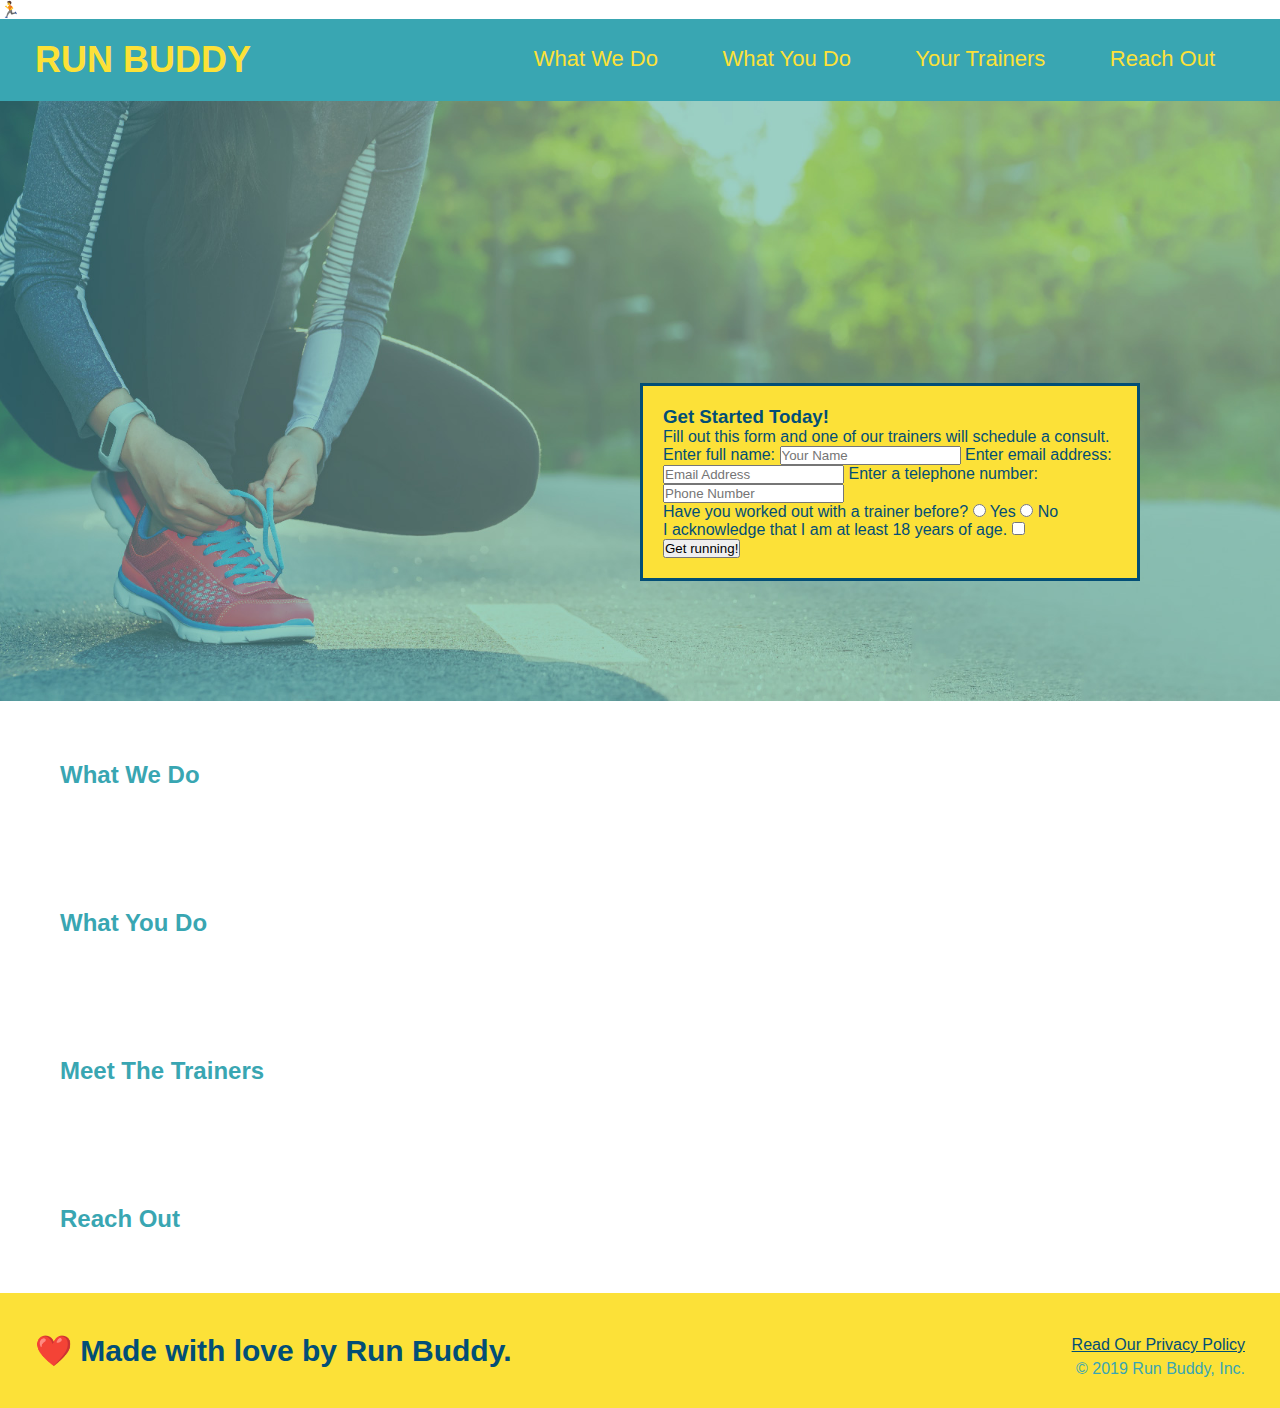
==== index.html @ a241a5bc "Html and advanced CSS function" ====
<!DOCTYPE html>
<html lang="en">
    <head>
        <meta charset="utf-8"/>
       
        <TITLE>Run Buddy</TITLE>
        <link rel="stylesheet" type="text/css" href="./assets/css/style.css">
    </head>
    <body>
        🏃
        <!-- navigation -->
<header>
    <a href="/"><h1>RUN BUDDY</h1></a>
    <nav><!-- Unordered list element -->
        <ul>
          <!-- List item element-->
          <li>
            <!-- Anchor element -->
            <a href="#what-we-do">What We Do</a>
          </li>
          <li>
            <a href="#what-you-do">What You Do</a>
          </li>
          <li>
            <a href="#your-trainers">Your Trainers</a>
          </li>
          <li>
            <a href="#reach-out">Reach Out</a>
          </li>
        </ul>
    </nav>
  </header>
  
  <!-- hero/jumbotron -->
  <section class="hero">
    <div class="hero-form">
        <h3>Get Started Today!</h3>
        <p>Fill out this form and one of our trainers will schedule a consult.</p>
        <form>
           
          <label for="name">Enter full name:</label>
          <input type="text" placeholder="Your Name" name="name" id="name" />
          <label for="email">Enter email address:</label>
          <input type="email" placeholder="Email Address" name="email" id="email"/>
          <label for="phone">Enter a telephone number:</label>
          <input type="tel" placeholder="Phone Number" name="phone" id="phone"/>
          <p>
            Have you worked out with a trainer before?
            <input type="radio" name="trainer-confirm" id="trainer-yes" />
            <label for="trainer-yes">Yes</label>
            <input type="radio" name="trainer-confirm" id="trainer-no" />
            <label for="trainer-no">No</label>
          </p>
          <p>
            <label for="checkbox" >
              I acknowledge that I am at least 18 years of age.
            </label>
            <input type="checkbox" name="age-confirm" id="checkbox" />
          </p>
          <button type="submit">
            Get running!
          </button>
        </form>
      </div>
  </section>
  
  <!-- "what we do" section -->
  <section>
    <h2>What We Do</h2>
  </section>
  
  <!-- "what you do" section -->
  <section>
    <h2>What You Do</h2>
  </section>
  
  <!-- "meet the trainers" section -->
  <section>
    <h2>Meet The Trainers</h2>
  </section>
  
  <!-- "reach out" section -->
  <section>
    <h2>Reach Out</h2>
  </section>
  
  <!-- footer -->
  <footer>
    <h2>❤️ Made with love by Run Buddy.</h2>
    <div>
        <a href="#">Read Our Privacy Policy</a><br />
        &copy; 2019 Run Buddy, Inc.
      </div>
  </footer>
    </body>
</html>
---- assets/css/style.css ----
/* more on this crazy alphanumerical value in a minute! */
body {
    color: #39a6b2;
    font-family: Helvetica, Arial, sans-serif;
  }

  /* apply styles to <header> */
header {
    padding: 20px 35px;
    background-color: #39a6b2;
  }

header h1 {
    font-weight: bold;
    font-size: 36px;
    color: #fce138;
    margin: 0;
  }
  
header a {
    text-decoration: none;
    color: #fce138;
  }

  header nav {
    float: right;
    margin: 7px 0;
  }

  header nav ul li {
    display: inline;
  }

  header nav ul li a {
    margin: 0 30px;
    font-weight: lighter;
    font-size: 22px;
  }

  header h1 {
    font-weight: bold;
    font-size: 36px;
    color: #fce138;
    margin: 0;
    display: inline;
  }

  * {
    margin: 0;
    padding: 0;
  }

  footer {
    background: #fce138;
    width: 100%;
    padding: 40px 35px;
  }

  footer h2 {
    display: inline;
    color: #024e76;
    font-size: 30px;
    margin: 0;
  }

  footer div {
    float: right;
    line-height: 1.5;
    text-align: right;
  }

  footer a {
    color: #024e76;
  }

  * {
    margin: 0;
    padding: 0;
    box-sizing: border-box;
  }

  section {
    padding: 60px;

  }

  /* Hero Style Start */
.hero {
    background-image: url("../images/hero-bg.jpeg");
    height: 600px;
    background-size: cover;
  background-position: center;
  position: relative;
  }
  /* Hero Style End */

  .hero-form {
    background-color: #fce138;
    padding: 20px;
    width: 500px;
    color: #024e76;
    border-style: solid;
    border-width: 3px;
    border-color: #024e76;
    border: solid 3px #024e76;
    position: absolute;
    bottom: 120px;
    right: 140px;
  }
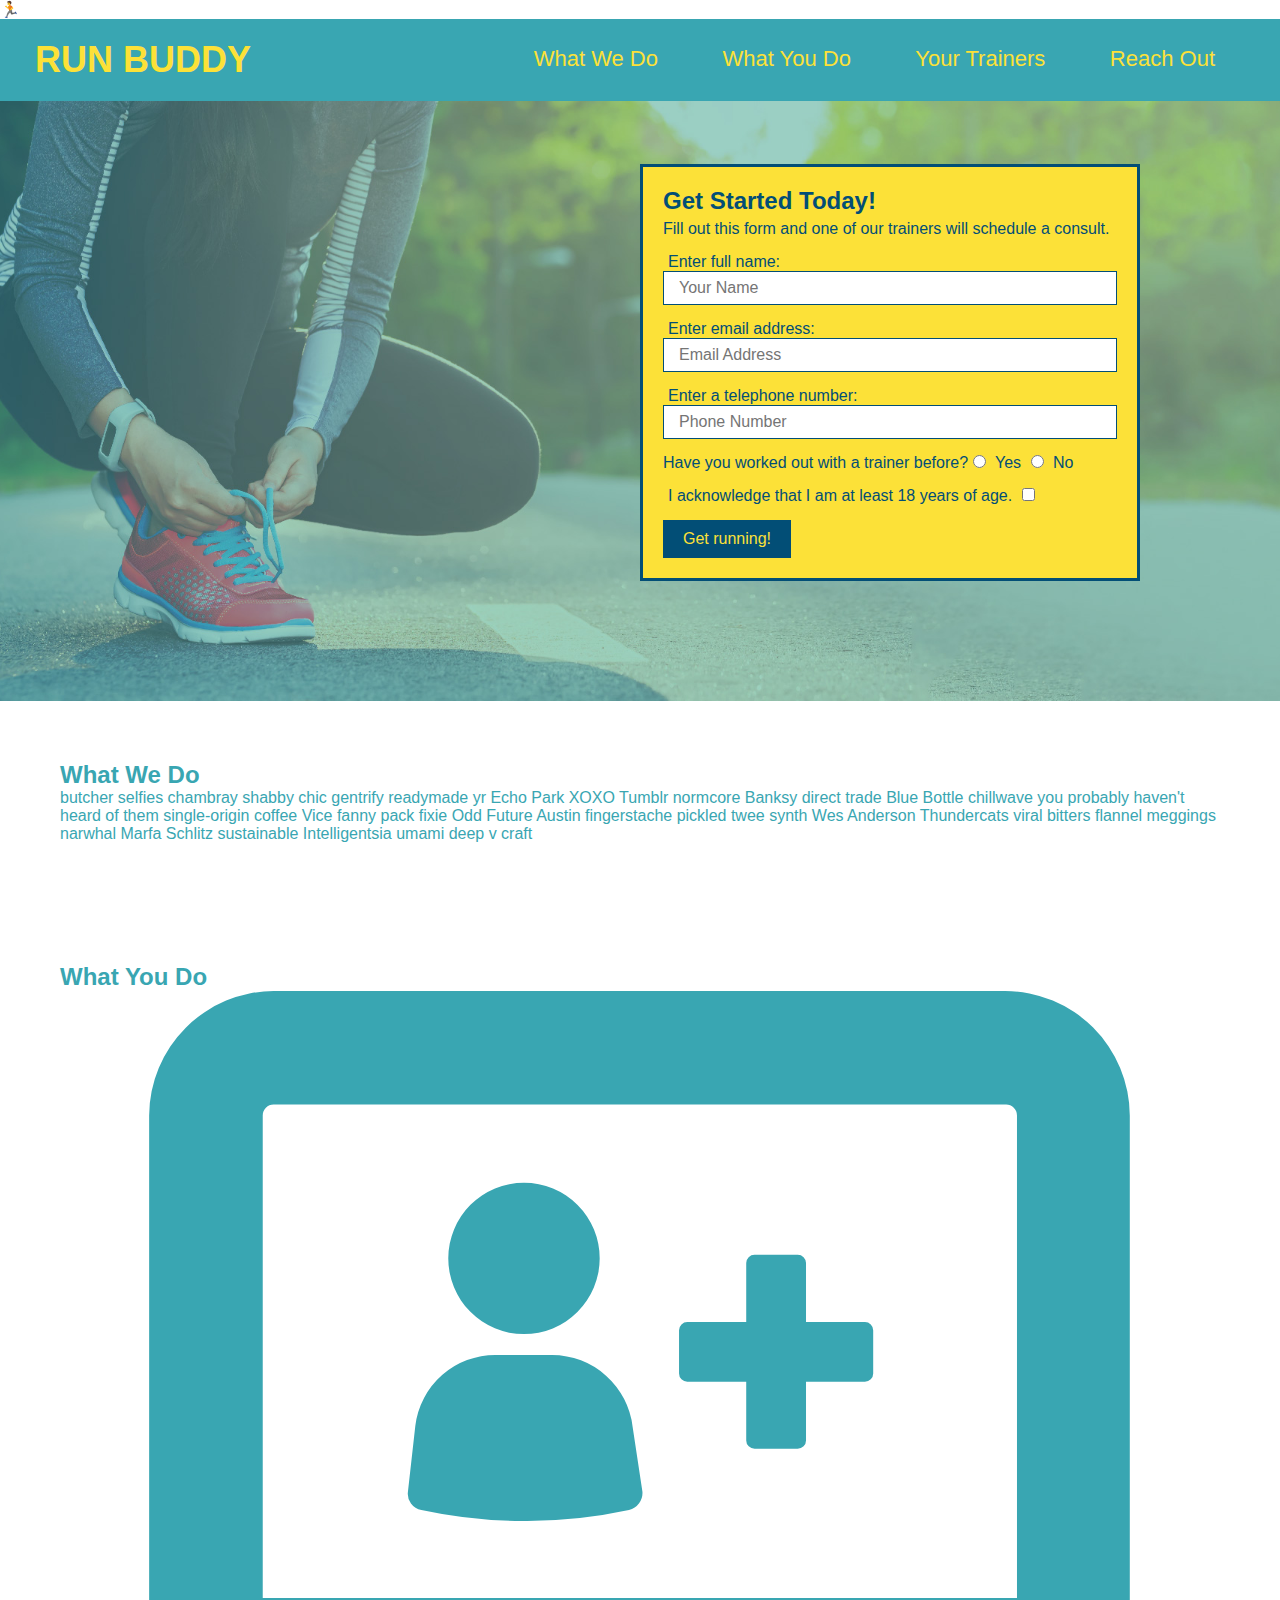
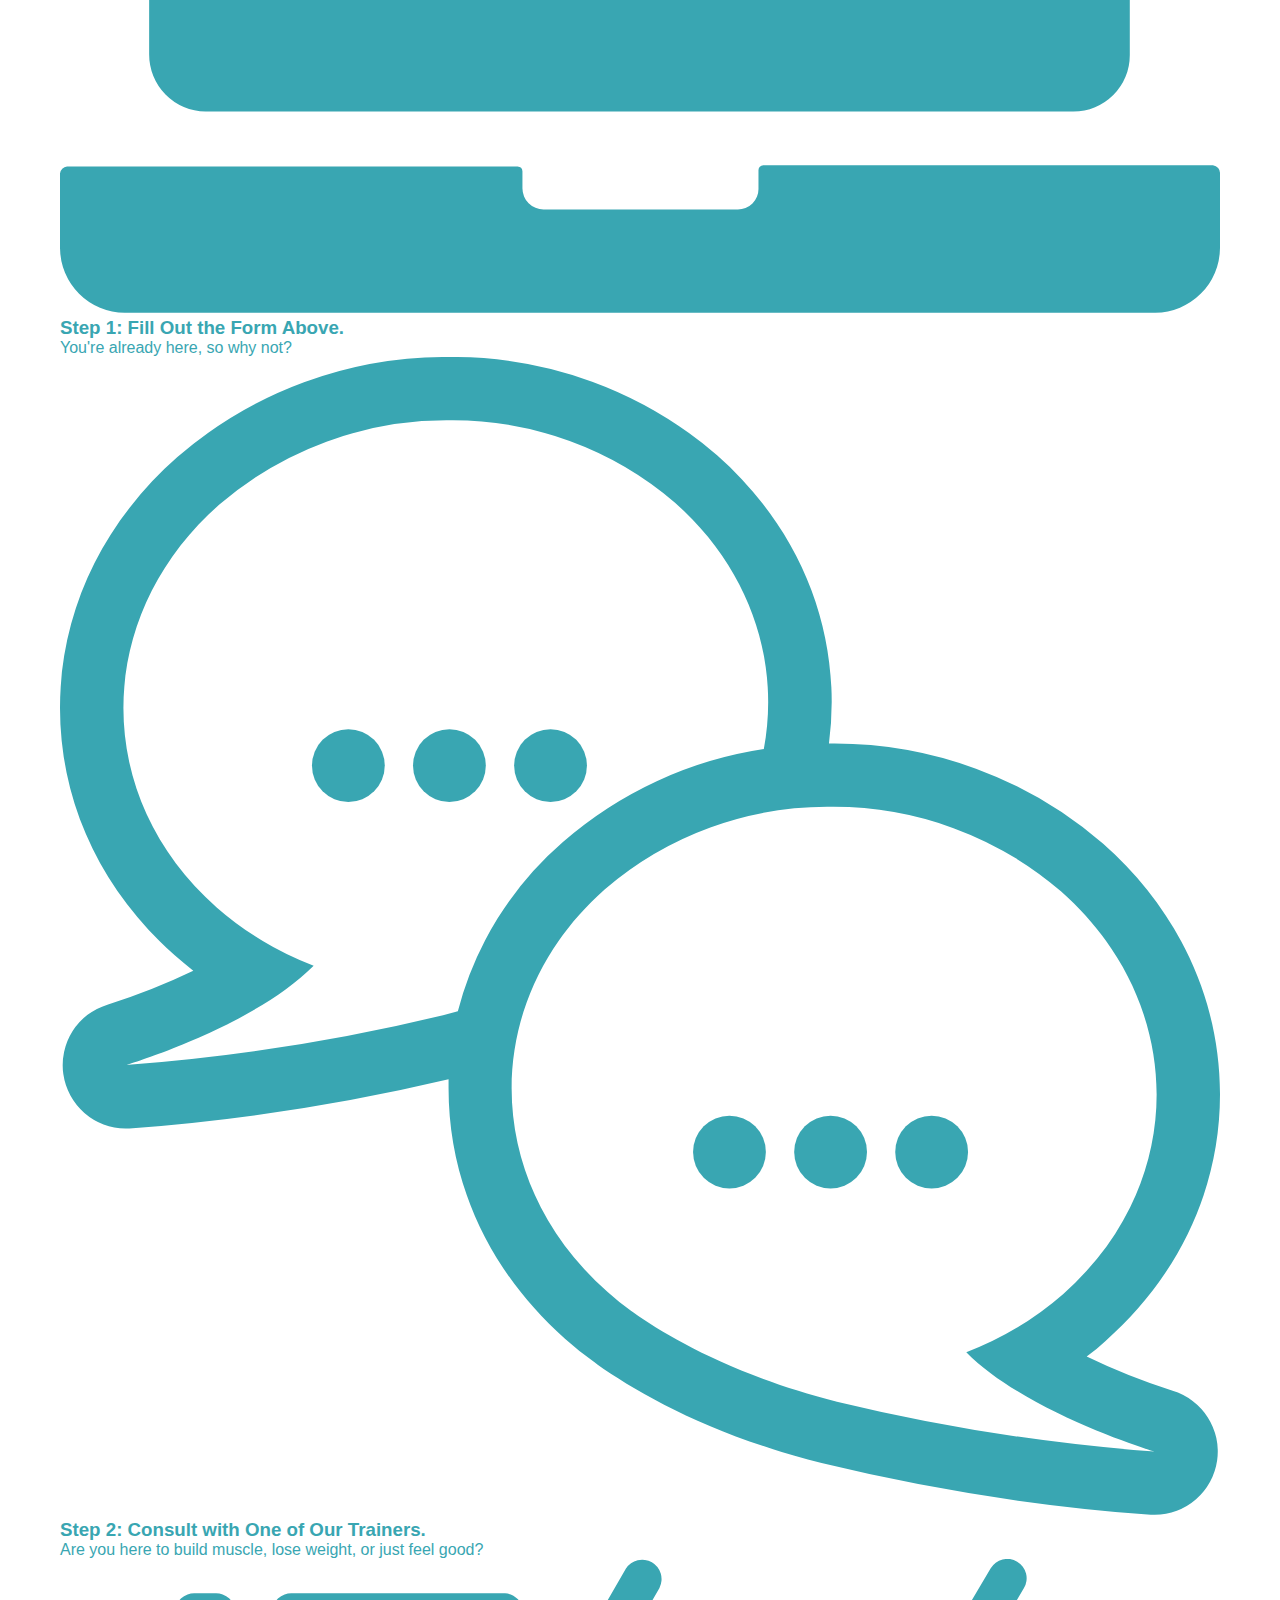
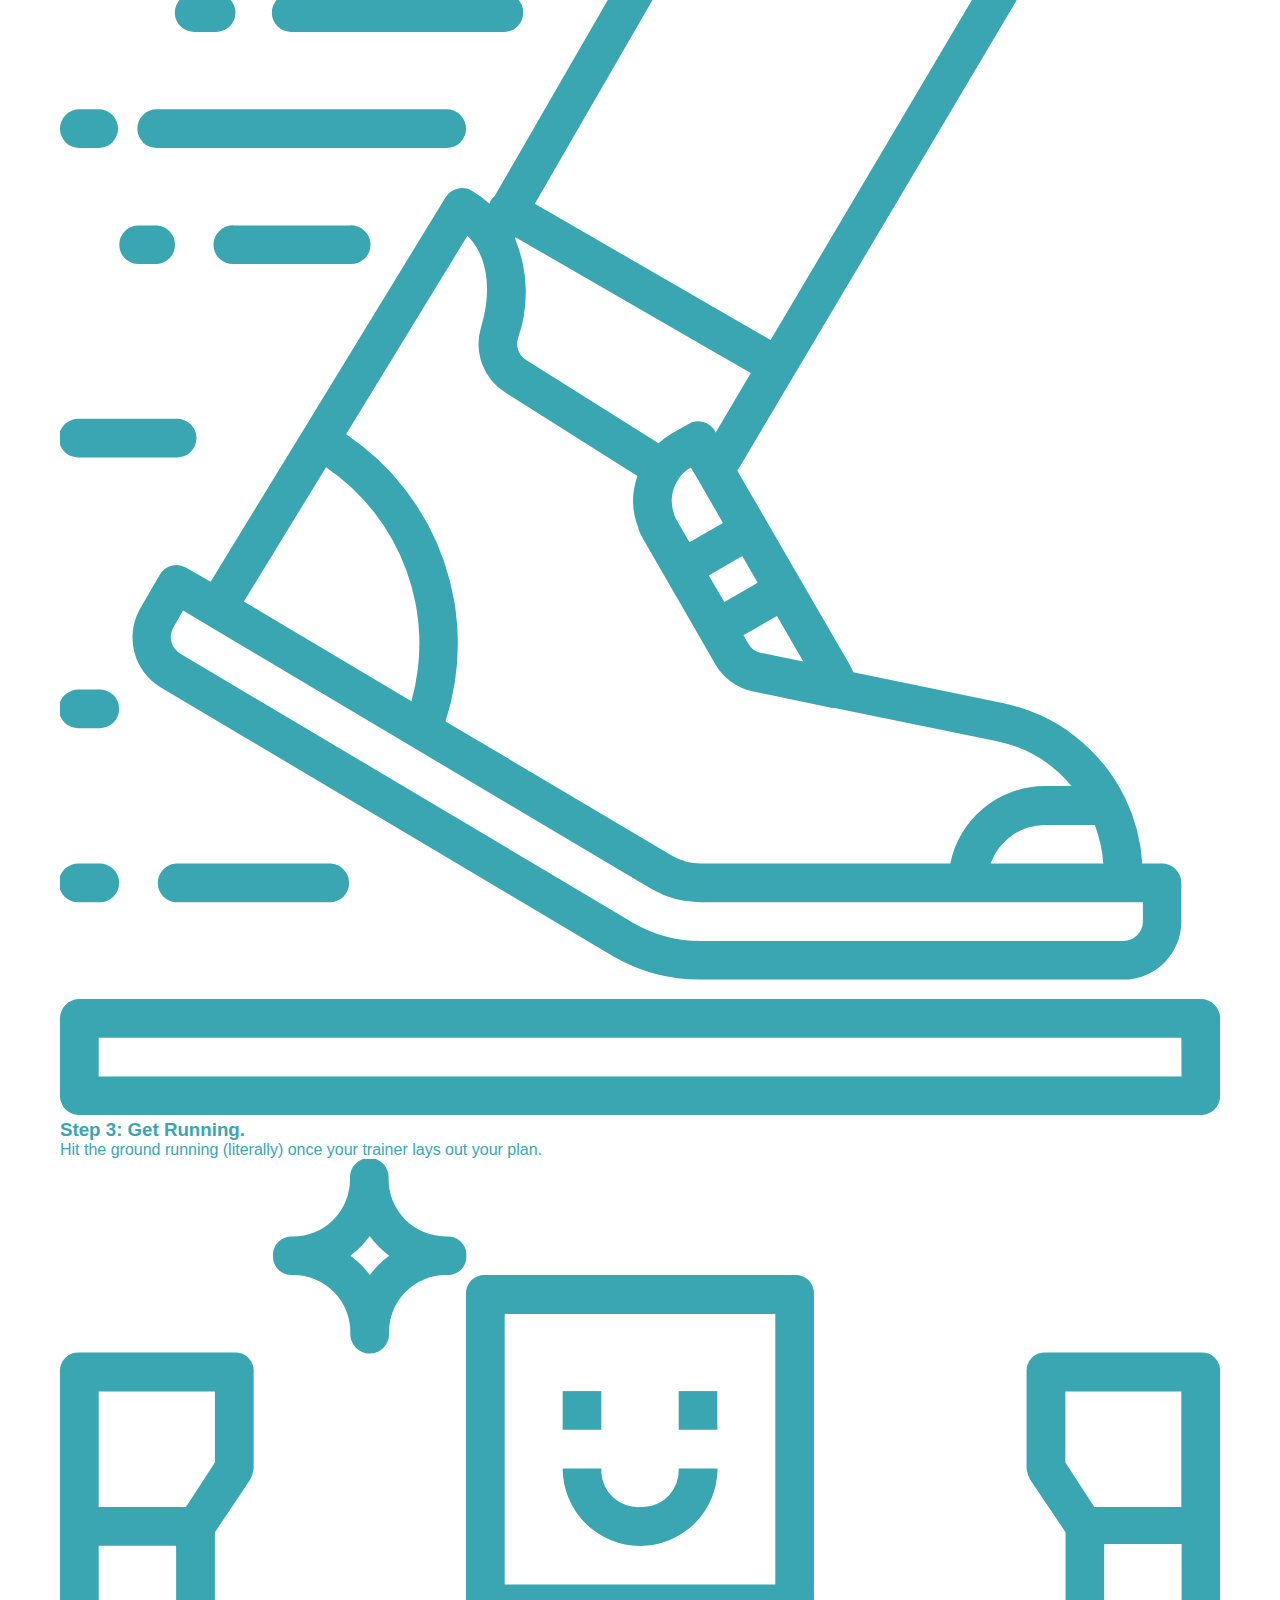
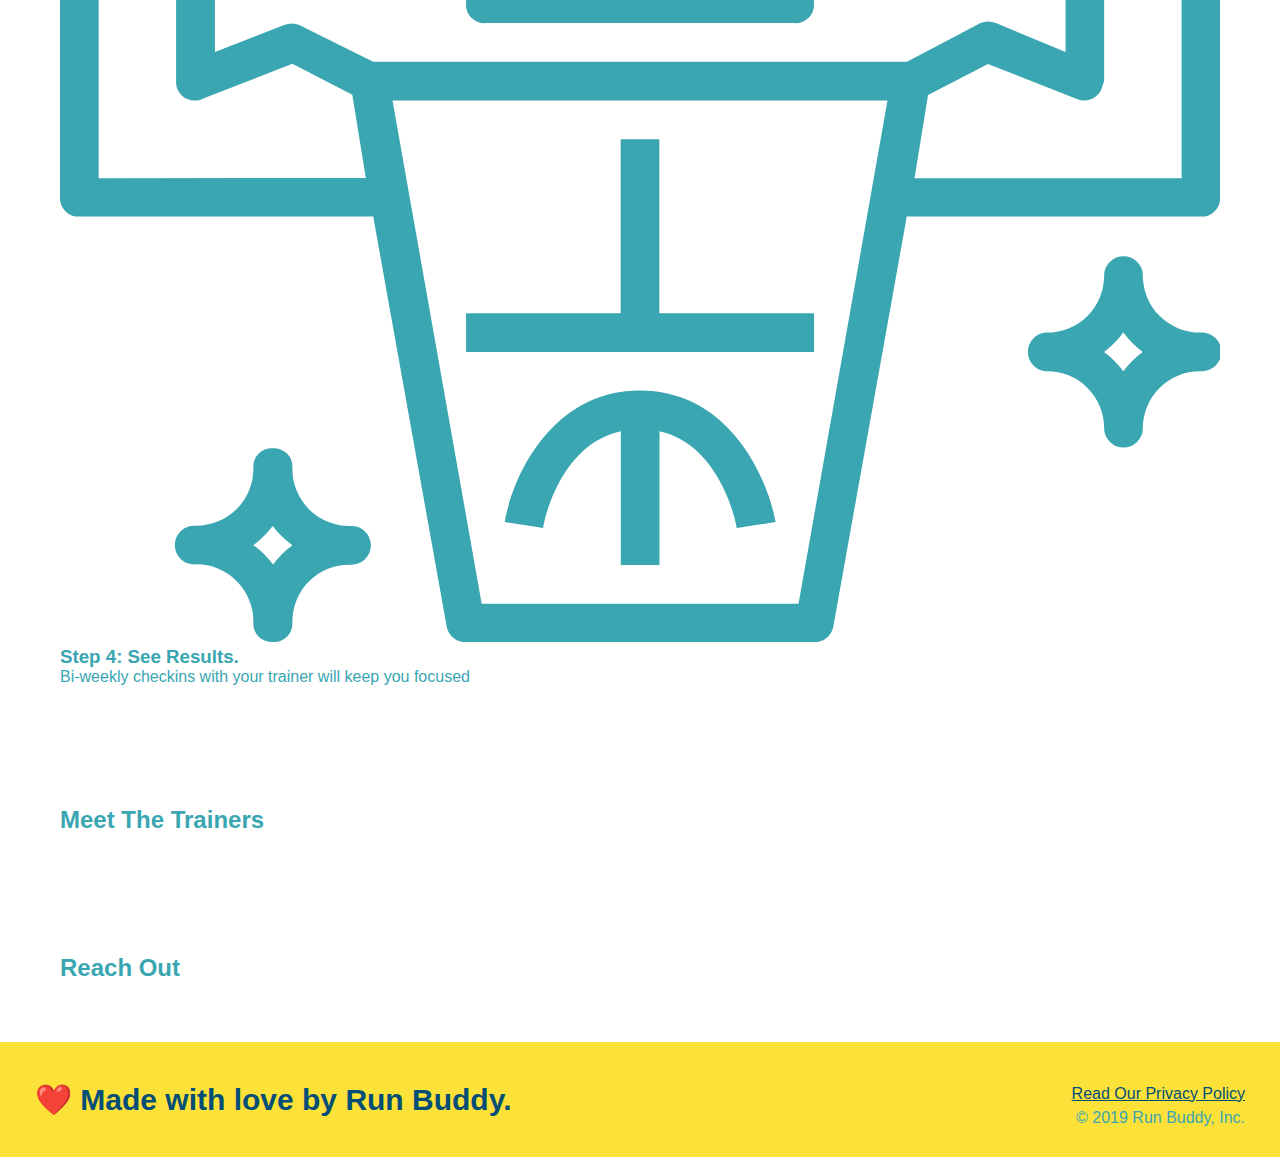
==== commit 2d31aa4c: "add what you do icons" ====
--- a/index.html
+++ b/index.html
@@ -39,11 +39,11 @@
         <form>
            
           <label for="name">Enter full name:</label>
-          <input type="text" placeholder="Your Name" name="name" id="name" />
+          <input type="text" placeholder="Your Name" name="name" id="name" class="form-input"/>
           <label for="email">Enter email address:</label>
-          <input type="email" placeholder="Email Address" name="email" id="email"/>
+          <input type="email" placeholder="Email Address" name="email" id="email" class="form-input"/>
           <label for="phone">Enter a telephone number:</label>
-          <input type="tel" placeholder="Phone Number" name="phone" id="phone"/>
+          <input type="tel" placeholder="Phone Number" name="phone" id="phone" class="form-input"/>
           <p>
             Have you worked out with a trainer before?
             <input type="radio" name="trainer-confirm" id="trainer-yes" />
@@ -65,13 +65,40 @@
   </section>
   
   <!-- "what we do" section -->
-  <section>
+  <section id="what-we-do">
     <h2>What We Do</h2>
+    <p>
+        butcher selfies chambray shabby chic gentrify readymade yr Echo Park XOXO Tumblr normcore Banksy direct trade Blue Bottle chillwave you probably haven't heard of them single-origin coffee Vice fanny pack fixie Odd Future Austin fingerstache pickled twee synth Wes Anderson Thundercats viral bitters flannel meggings narwhal Marfa Schlitz sustainable Intelligentsia umami deep v craft
+      </p>
   </section>
   
   <!-- "what you do" section -->
-  <section>
+  <section id="what-you-do">
     <h2>What You Do</h2>
+    <div>
+        <!-- insert this img element alway put alt -->
+  <img src="./assets/images/step-1.svg" alt="" />
+        <h3>Step 1: Fill Out the Form Above.</h3>
+        <p>You're already here, so why not?</p>
+      </div>
+    
+      <div>
+        <img src="./assets/images/step-2.svg" alt="" />
+        <h3>Step 2: Consult with One of Our Trainers.</h3>
+        <p>Are you here to build muscle, lose weight, or just feel good?</p>
+      </div>
+    
+      <div>
+        <img src="./assets/images/step-3.svg" alt="" />
+        <h3>Step 3: Get Running.</h3>
+        <p>Hit the ground running (literally) once your trainer lays out your plan.</p>
+      </div>
+    
+      <div>
+        <img src="./assets/images/step-4.svg" alt="" />
+        <h3>Step 4: See Results.</h3>
+        <p>Bi-weekly checkins with your trainer will keep you focused</p>
+      </div>
   </section>
   
   <!-- "meet the trainers" section -->
--- a/assets/css/style.css
+++ b/assets/css/style.css
@@ -106,4 +106,36 @@
     position: absolute;
     bottom: 120px;
     right: 140px;
-  }+  }
+
+  .hero-form h3 {
+    font-size: 24px;
+    margin: 0;
+  }
+  
+  .hero-form p {
+    margin: 5px 0 15px 0;
+  }
+  
+  .form-input {
+    border: 1px solid #024e76;
+    display: block;
+    padding: 7px 15px;
+    font-size: 16px;
+    color: #024e76;
+    width: 100%;
+    margin-bottom: 15px;
+  }
+
+  .hero-form label {
+    margin: 0 5px;
+  }
+
+  .hero-form button {
+    color: #fce138;
+    background-color: #024e76;
+    border: none;
+    padding: 10px 20px;
+    font-size: 16px;
+  }
+  /* HERO STYLES END */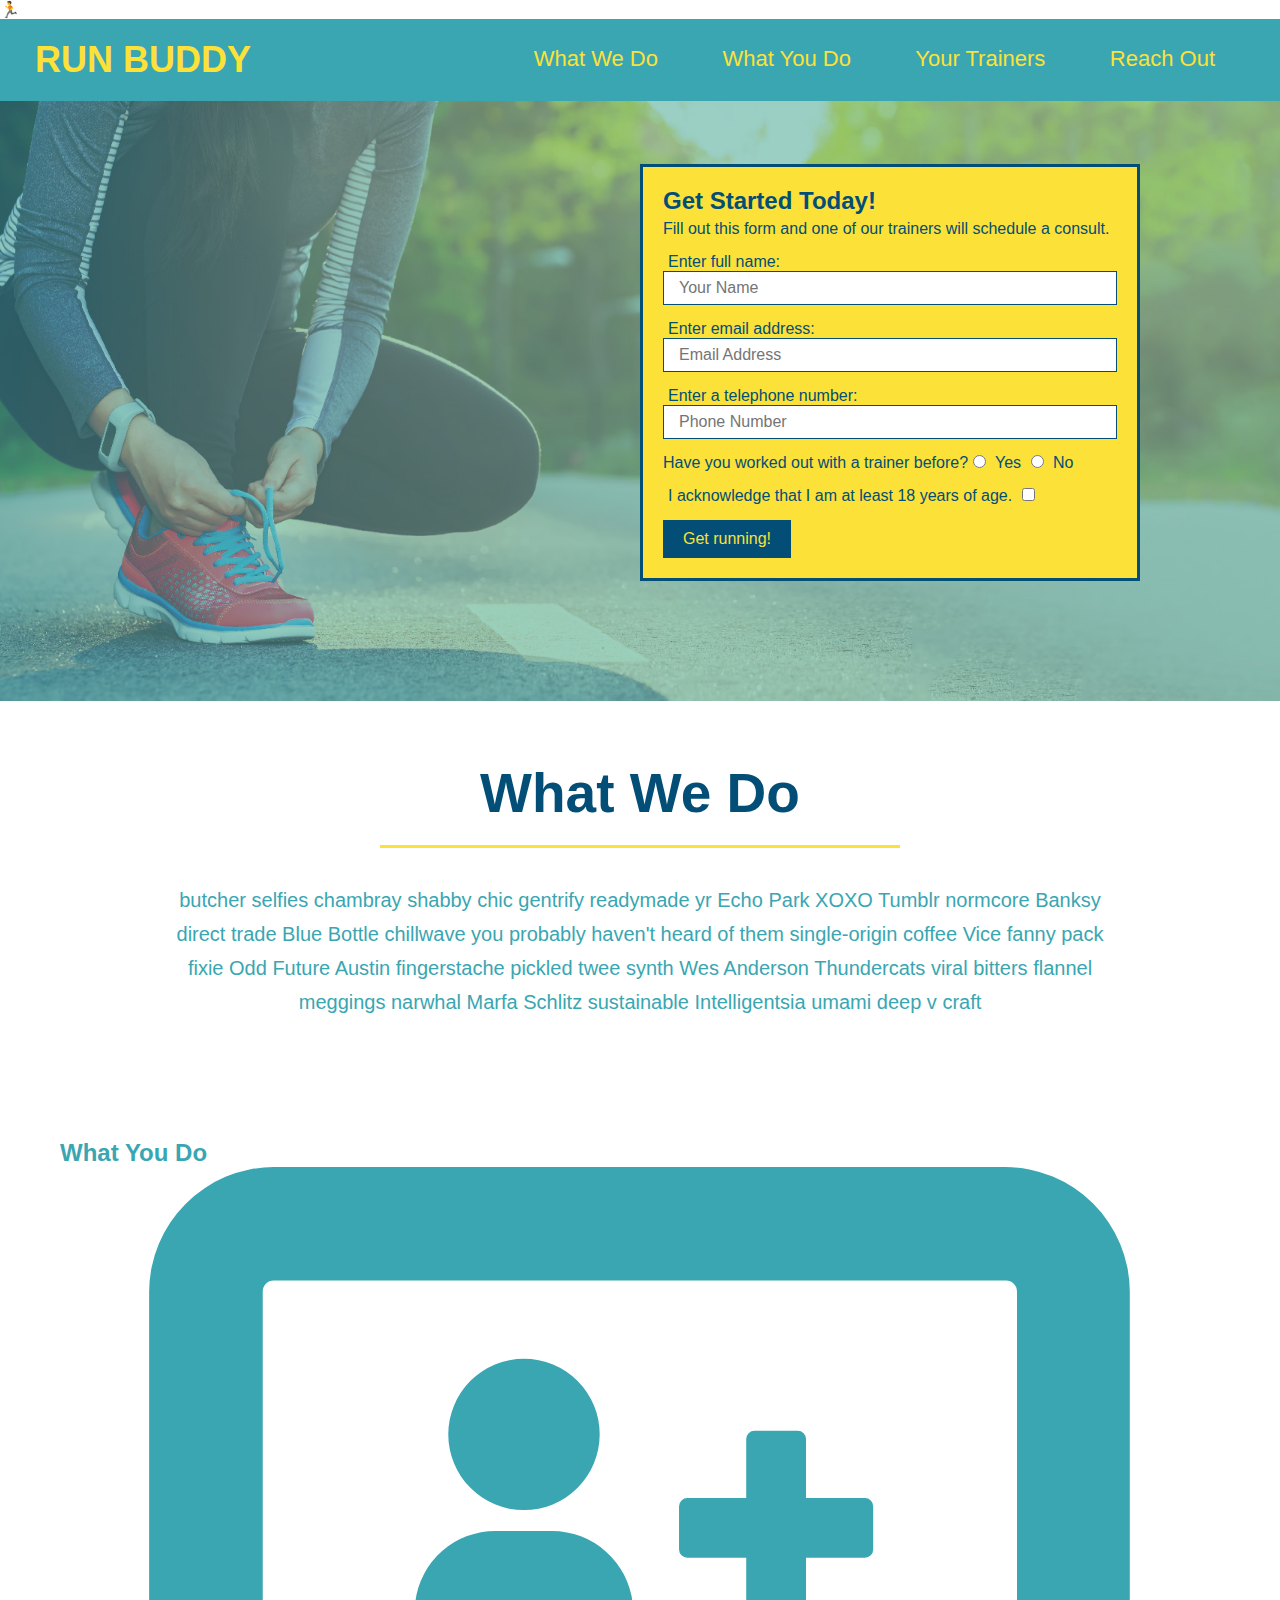
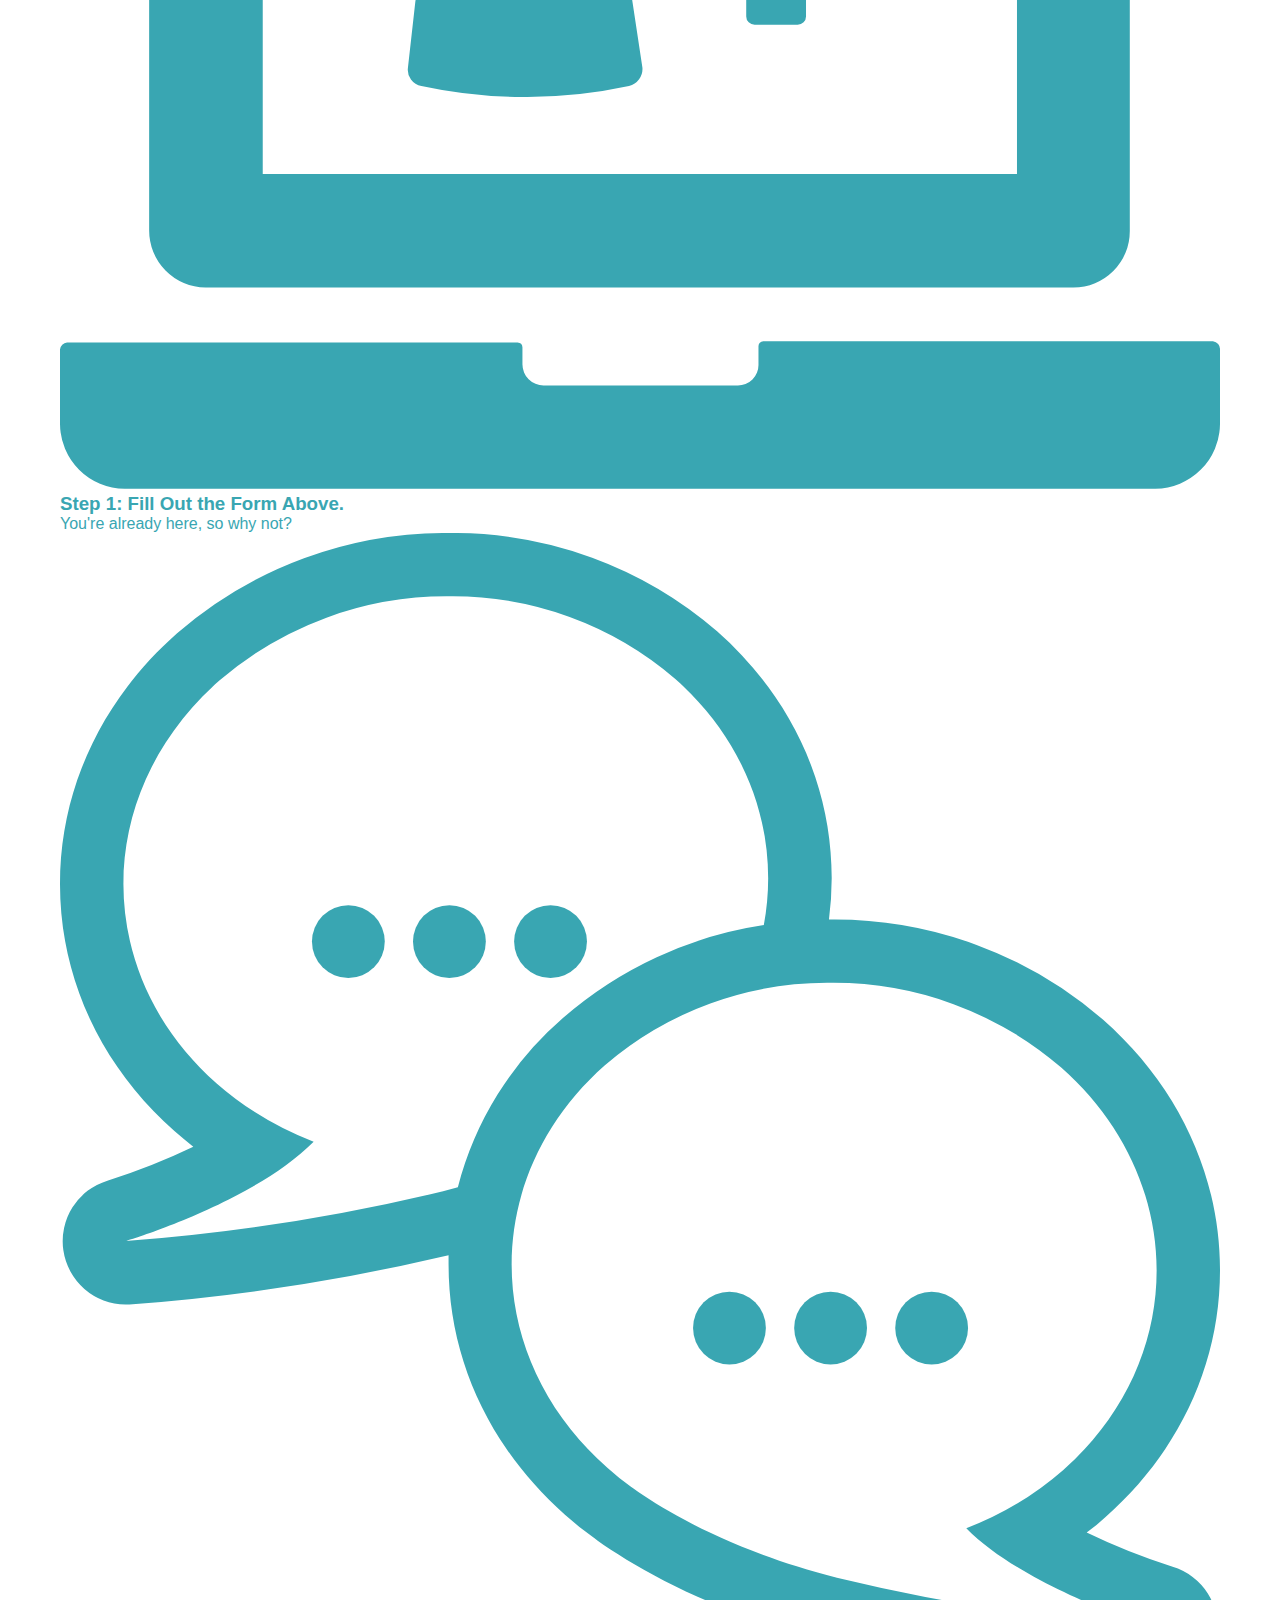
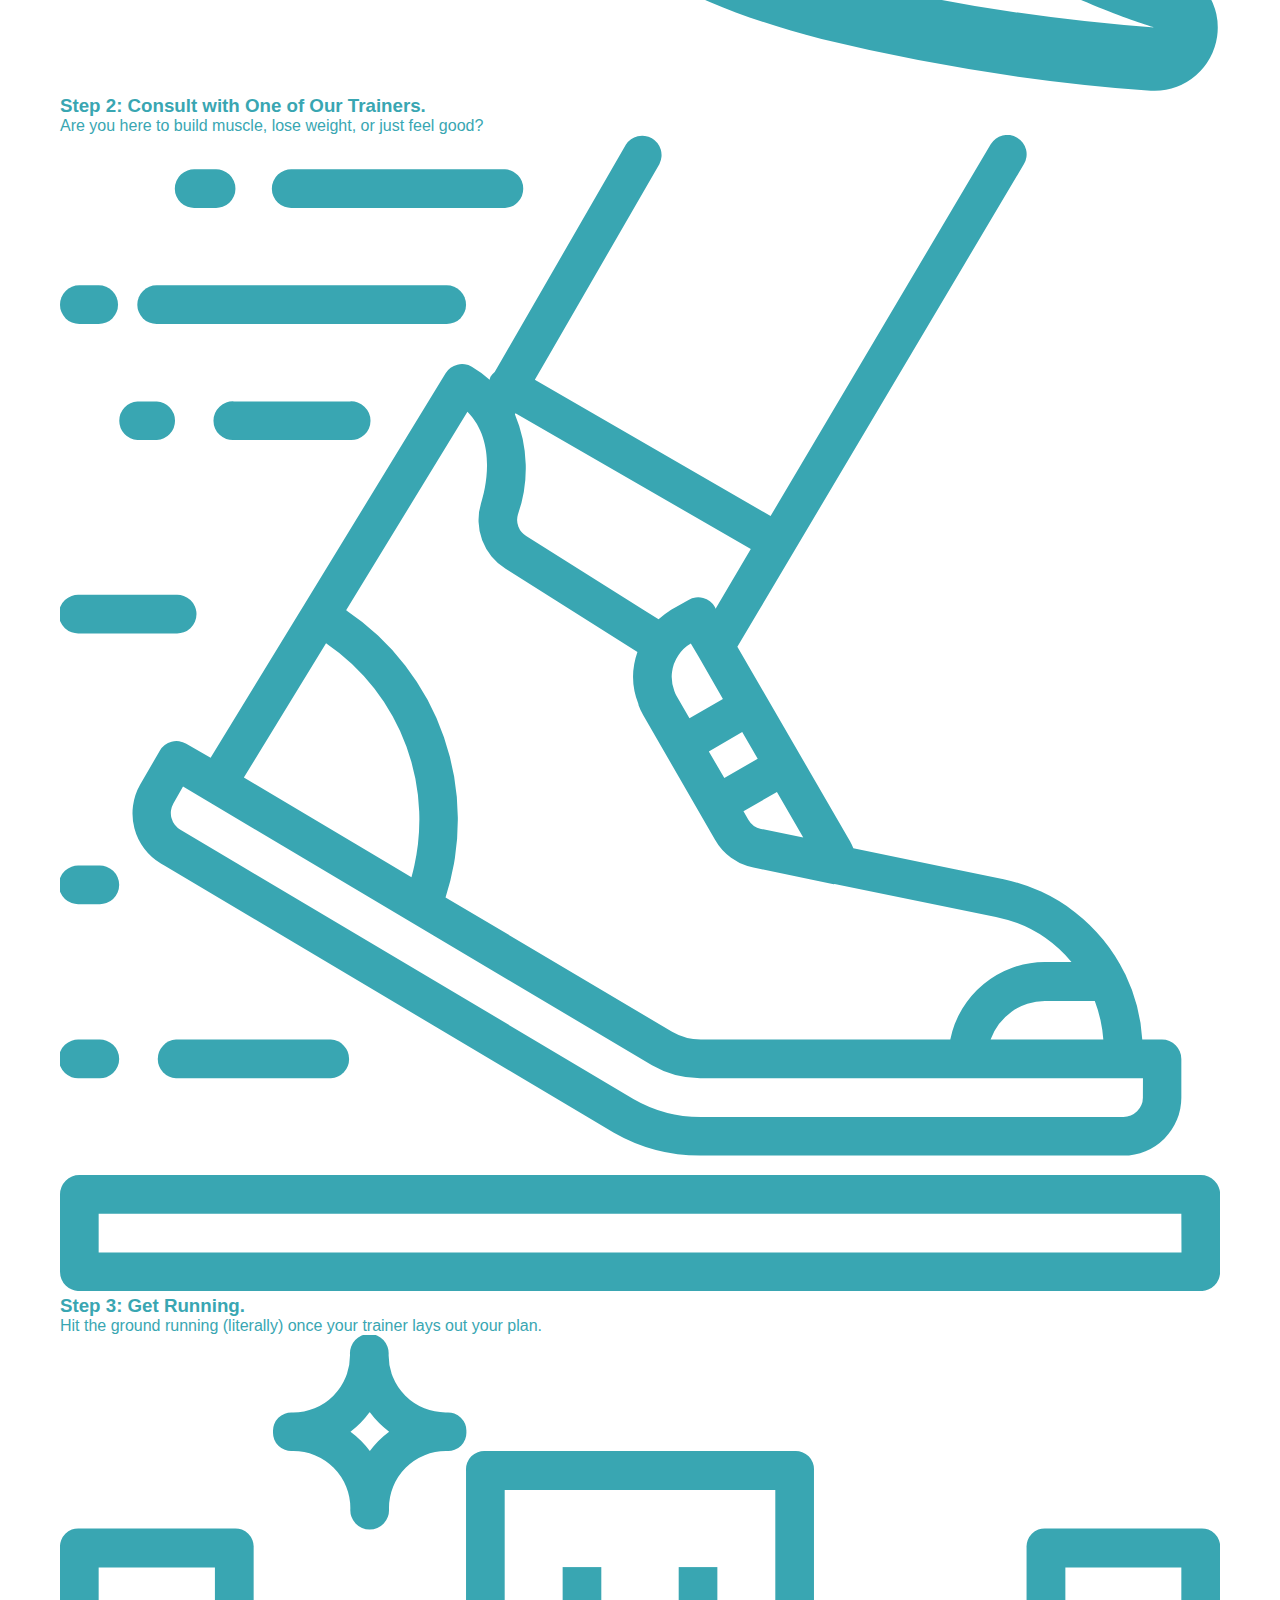
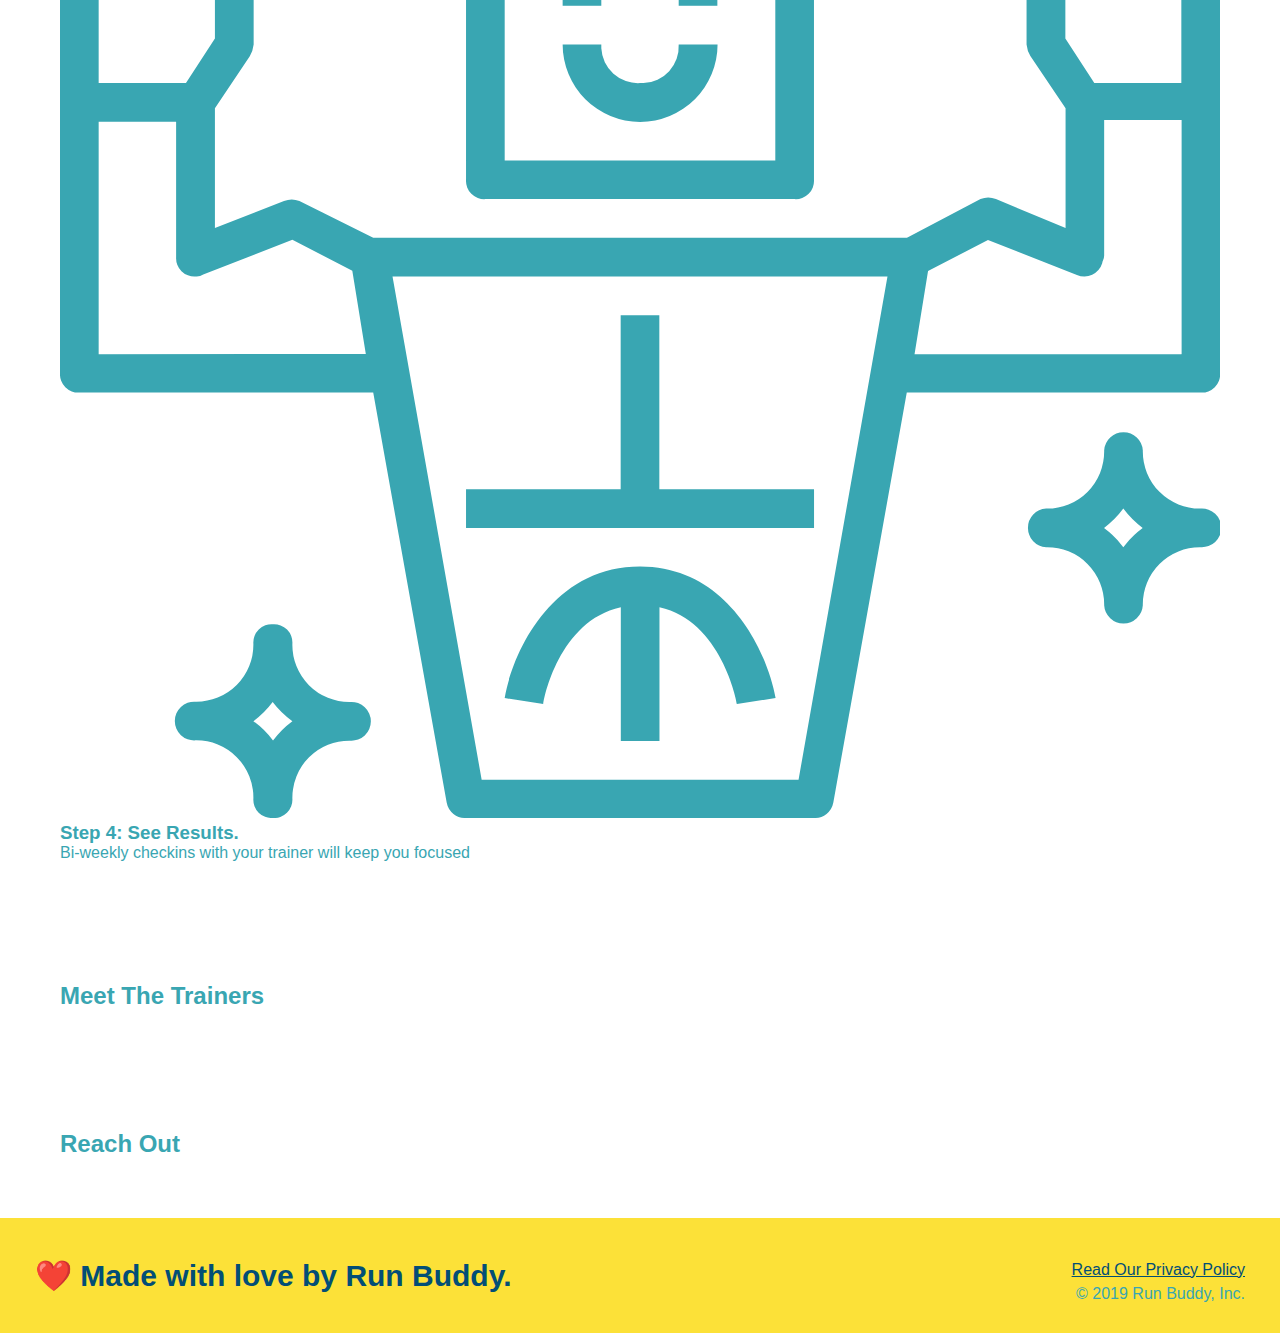
==== commit d111e5ed: "style what we do section" ====
--- a/index.html
+++ b/index.html
@@ -65,7 +65,7 @@
   </section>
   
   <!-- "what we do" section -->
-  <section id="what-we-do">
+  <section id="what-we-do" class="intro">
     <h2>What We Do</h2>
     <p>
         butcher selfies chambray shabby chic gentrify readymade yr Echo Park XOXO Tumblr normcore Banksy direct trade Blue Bottle chillwave you probably haven't heard of them single-origin coffee Vice fanny pack fixie Odd Future Austin fingerstache pickled twee synth Wes Anderson Thundercats viral bitters flannel meggings narwhal Marfa Schlitz sustainable Intelligentsia umami deep v craft
--- a/assets/css/style.css
+++ b/assets/css/style.css
@@ -138,4 +138,28 @@
     padding: 10px 20px;
     font-size: 16px;
   }
-  /* HERO STYLES END */+  /* HERO STYLES END */
+
+  .intro {
+    text-align: center;
+  }
+
+  .intro h2 {
+    font-size: 55px;
+    color: #024e76;
+    margin-bottom: 35px;
+    padding: 0 100px 20px 100px;
+    border-bottom: 3px solid;
+    border-color: #fce138;
+     /* add this alongside your other declarations */
+     display: inline-block ;
+  }
+
+  .intro p {
+    line-height: 1.7;
+    color: #39a6b2;
+    width: 80%;
+    font-size: 20px;
+     /* add this alongside your other declarations */
+  margin: 0 auto;
+  }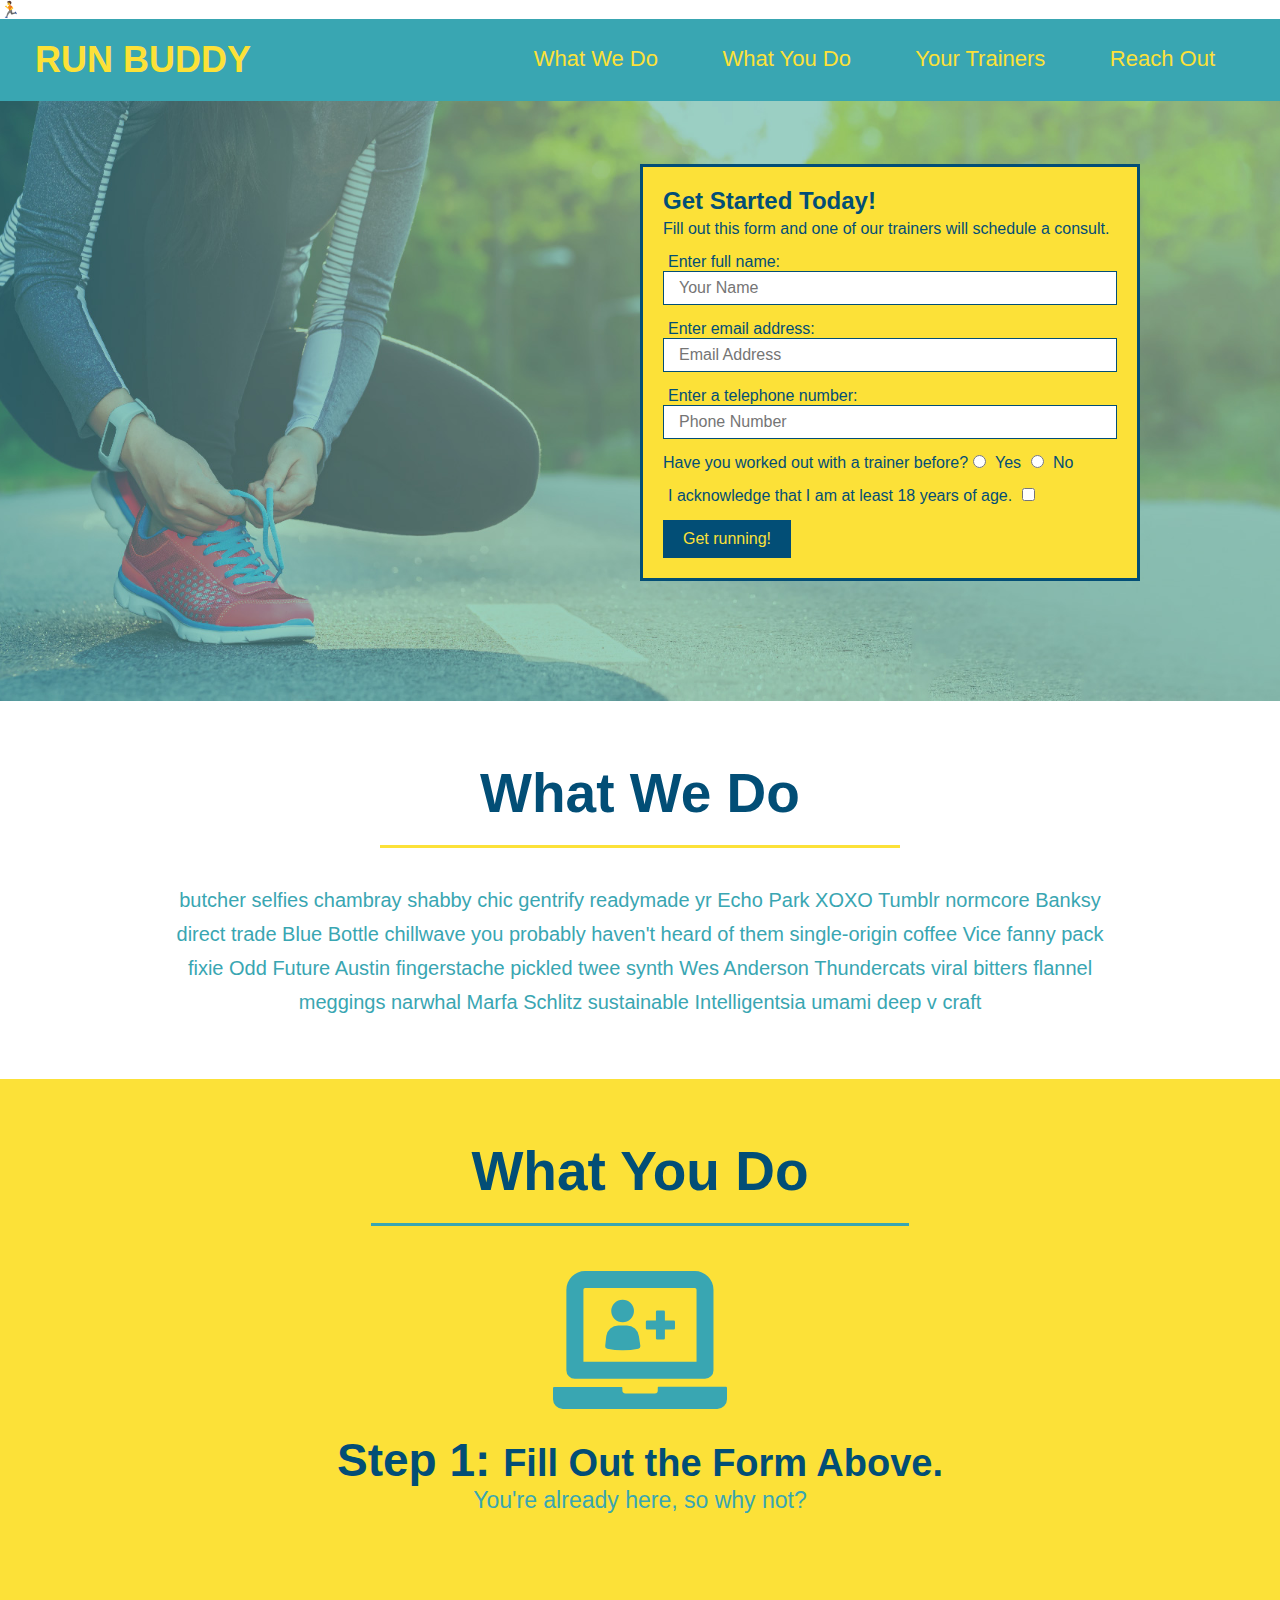
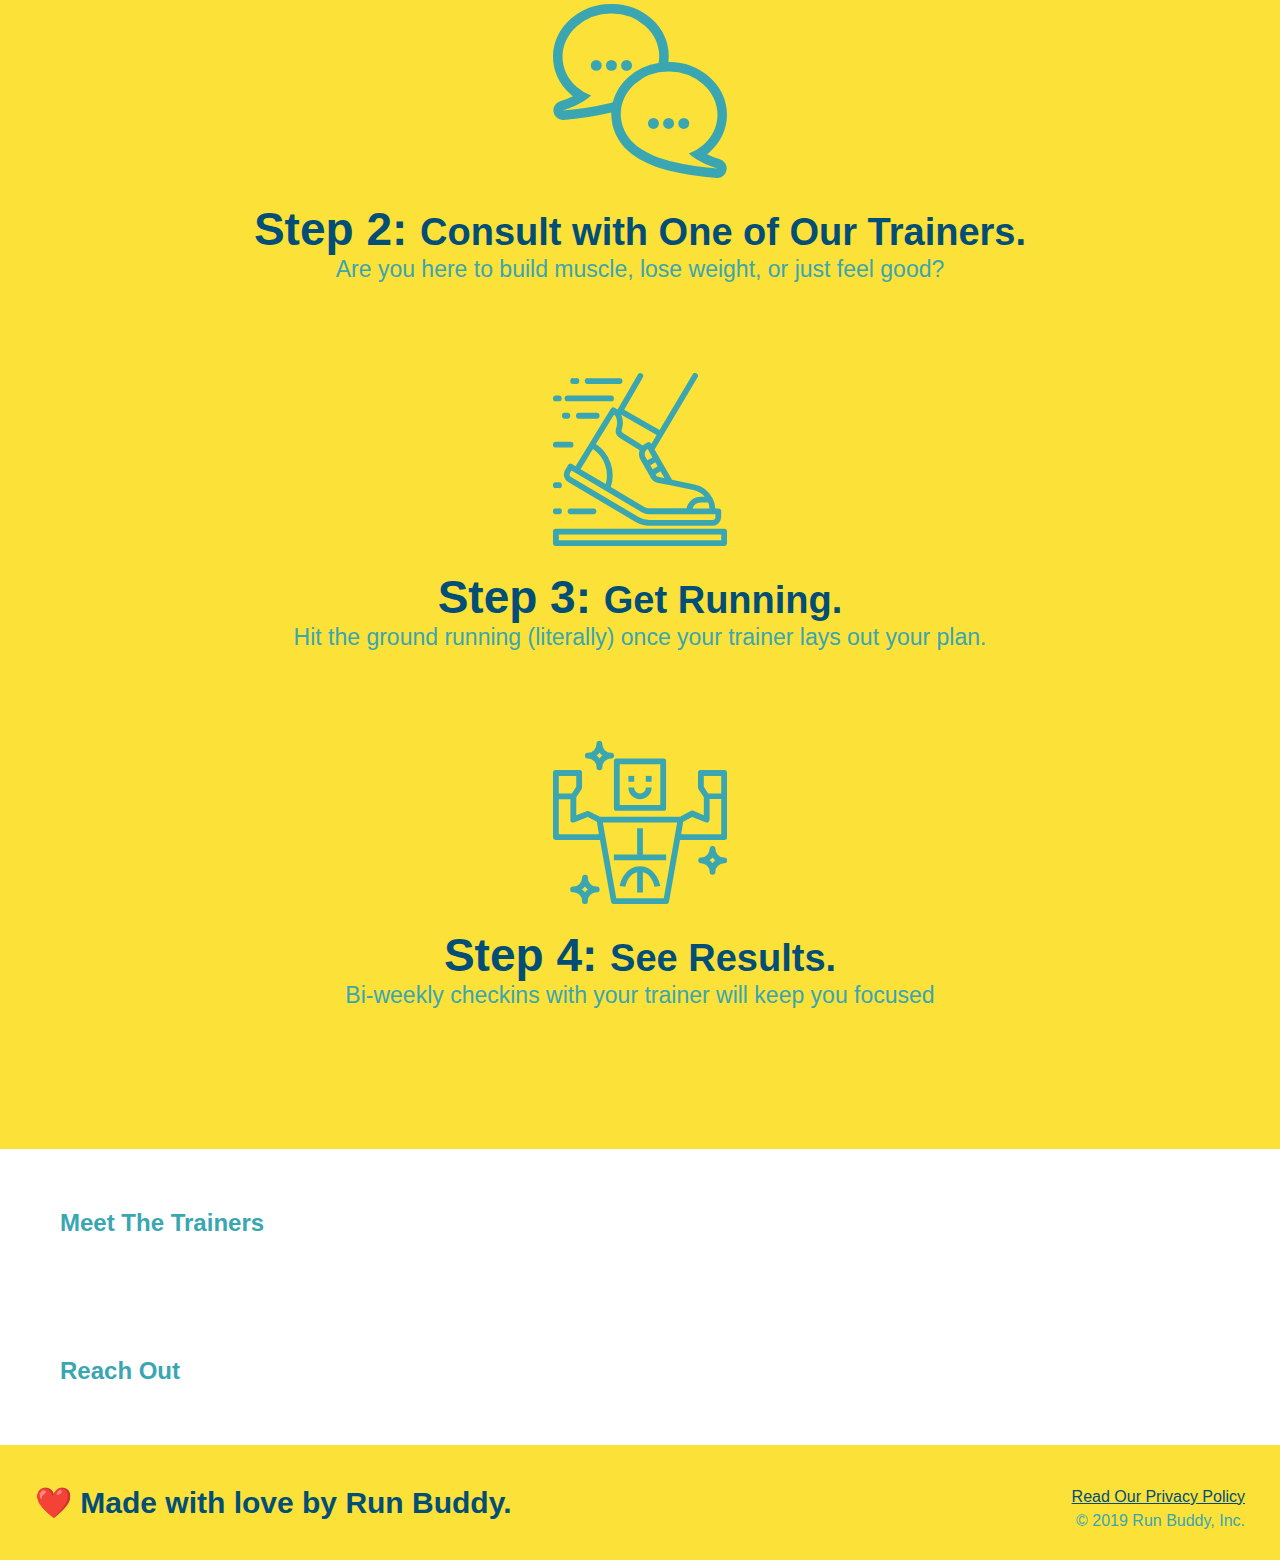
==== commit a75867f3: "style what you do section" ====
--- a/index.html
+++ b/index.html
@@ -66,37 +66,37 @@
   
   <!-- "what we do" section -->
   <section id="what-we-do" class="intro">
-    <h2>What We Do</h2>
+    <h2 class="section-title primary-border">What We Do</h2>
     <p>
         butcher selfies chambray shabby chic gentrify readymade yr Echo Park XOXO Tumblr normcore Banksy direct trade Blue Bottle chillwave you probably haven't heard of them single-origin coffee Vice fanny pack fixie Odd Future Austin fingerstache pickled twee synth Wes Anderson Thundercats viral bitters flannel meggings narwhal Marfa Schlitz sustainable Intelligentsia umami deep v craft
       </p>
   </section>
   
   <!-- "what you do" section -->
-  <section id="what-you-do">
-    <h2>What You Do</h2>
+  <section id="what-you-do" class="steps">
+    <h2 class="section-title secondary-border">What You Do</h2>
     <div>
         <!-- insert this img element alway put alt -->
   <img src="./assets/images/step-1.svg" alt="" />
-        <h3>Step 1: Fill Out the Form Above.</h3>
+        <h3>Step 1: <span>Fill Out the Form Above.</span></h3>
         <p>You're already here, so why not?</p>
       </div>
     
       <div>
         <img src="./assets/images/step-2.svg" alt="" />
-        <h3>Step 2: Consult with One of Our Trainers.</h3>
+        <h3>Step 2: <span>Consult with One of Our Trainers.</span></h3>
         <p>Are you here to build muscle, lose weight, or just feel good?</p>
       </div>
     
       <div>
         <img src="./assets/images/step-3.svg" alt="" />
-        <h3>Step 3: Get Running.</h3>
+        <h3>Step 3: <span>Get Running.</span></h3>
         <p>Hit the ground running (literally) once your trainer lays out your plan.</p>
       </div>
     
       <div>
         <img src="./assets/images/step-4.svg" alt="" />
-        <h3>Step 4: See Results.</h3>
+        <h3>Step 4: <span>See Results.</span></h3>
         <p>Bi-weekly checkins with your trainer will keep you focused</p>
       </div>
   </section>
--- a/assets/css/style.css
+++ b/assets/css/style.css
@@ -144,16 +144,6 @@
     text-align: center;
   }
 
-  .intro h2 {
-    font-size: 55px;
-    color: #024e76;
-    margin-bottom: 35px;
-    padding: 0 100px 20px 100px;
-    border-bottom: 3px solid;
-    border-color: #fce138;
-     /* add this alongside your other declarations */
-     display: inline-block ;
-  }
 
   .intro p {
     line-height: 1.7;
@@ -162,4 +152,59 @@
     font-size: 20px;
      /* add this alongside your other declarations */
   margin: 0 auto;
+  }
+
+  .steps {
+    text-align: center;
+    background: #fce138;
+  }
+
+  .steps h2 {
+    font-size: 55px;
+    color: #024e76;
+    margin-bottom: 35px;
+    padding: 0 100px 20px 100px;
+    border-bottom: 3px solid;
+    border-color: #39a6b2;
+  }
+
+  .section-title {
+    font-size: 55px;
+    color: #024e76;
+    margin-bottom: 35px;
+    padding: 0 100px 20px 100px;
+    display: inline-block;
+    border-bottom: 3px solid;
+  }
+  
+  .primary-border {
+    border-color: #fce138;
+  }
+  
+  .secondary-border {
+    border-color: #39a6b2;
+  }
+
+  .steps div {
+    margin-bottom: 80px;
+  }
+  
+  .steps img {
+    width: 15%;
+    margin: 10px 0;
+  }
+  
+  .steps h3 {
+    color: #024e76;
+    font-size: 46px;
+    margin-top: 10px;
+  }
+  
+  .steps p {
+    color: #39a6b2;
+    font-size: 23px;
+  }
+
+  .steps span {
+    font-size: 38px;
   }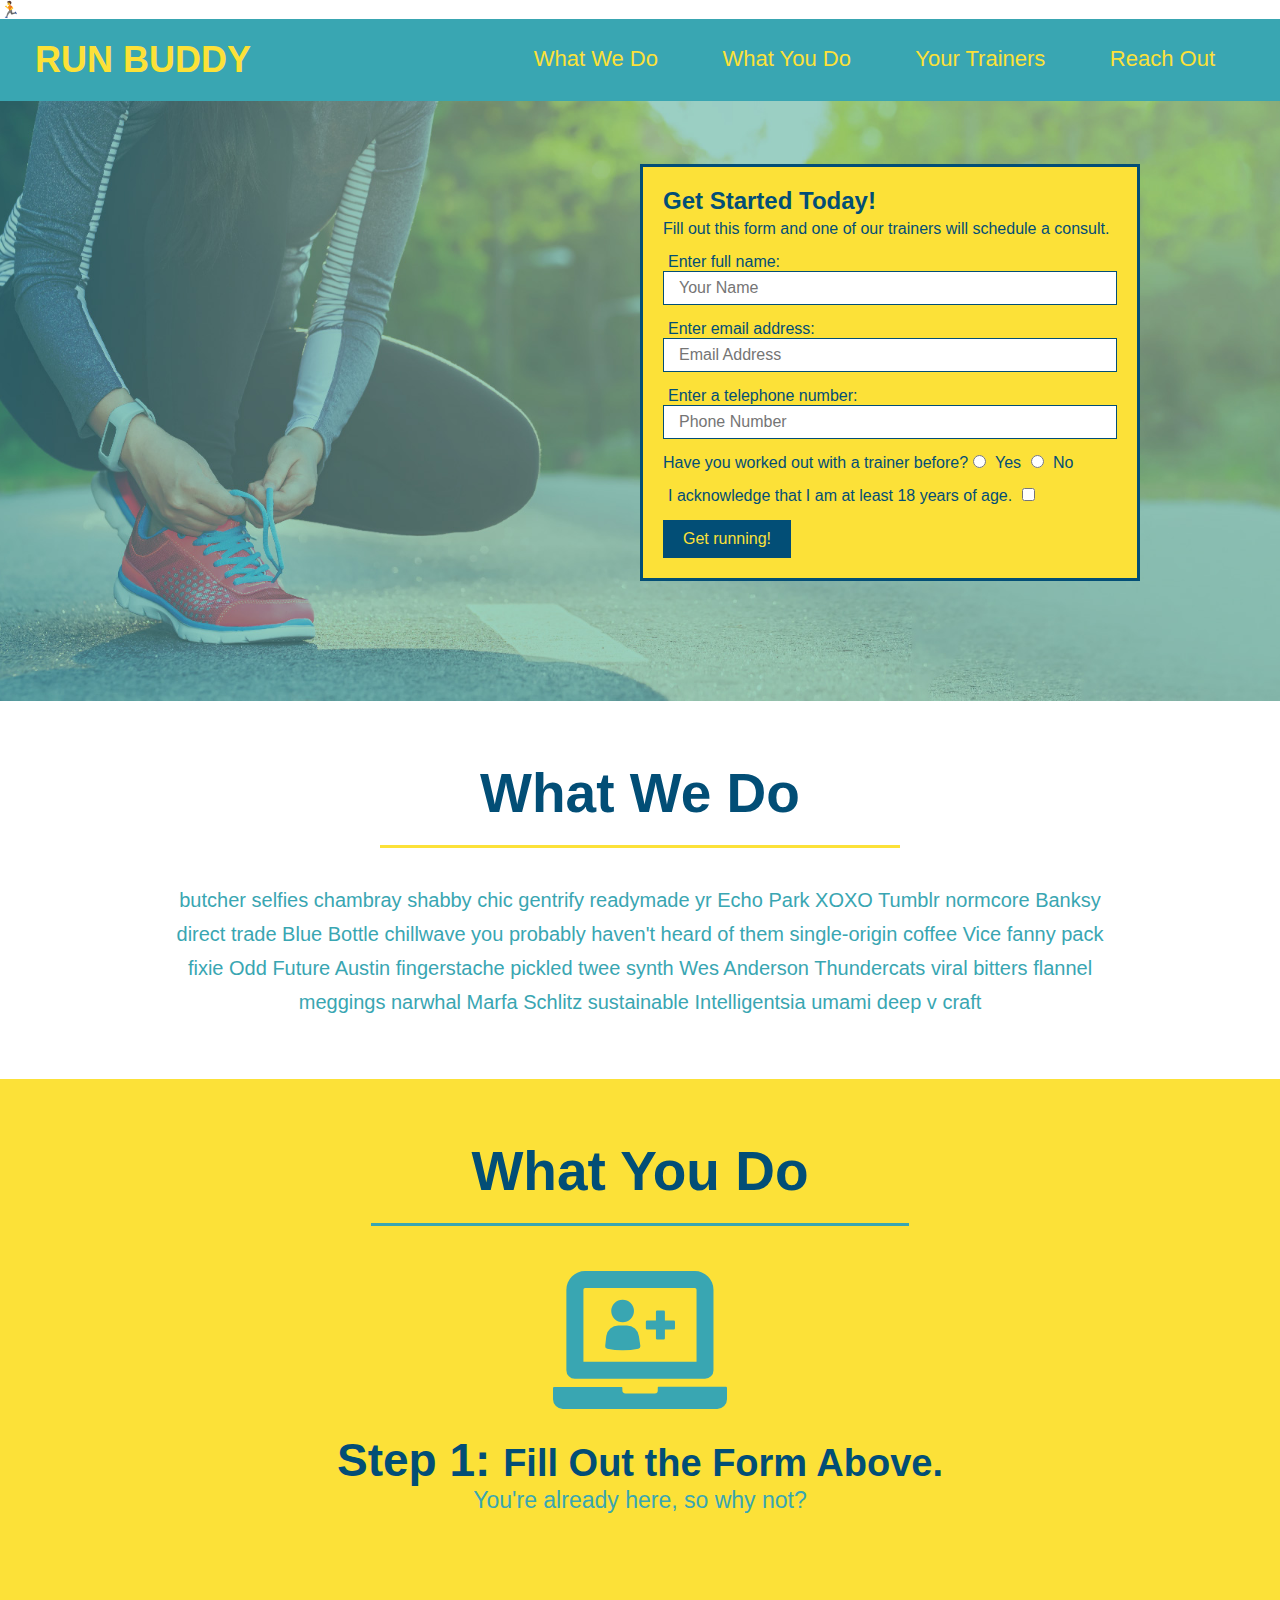
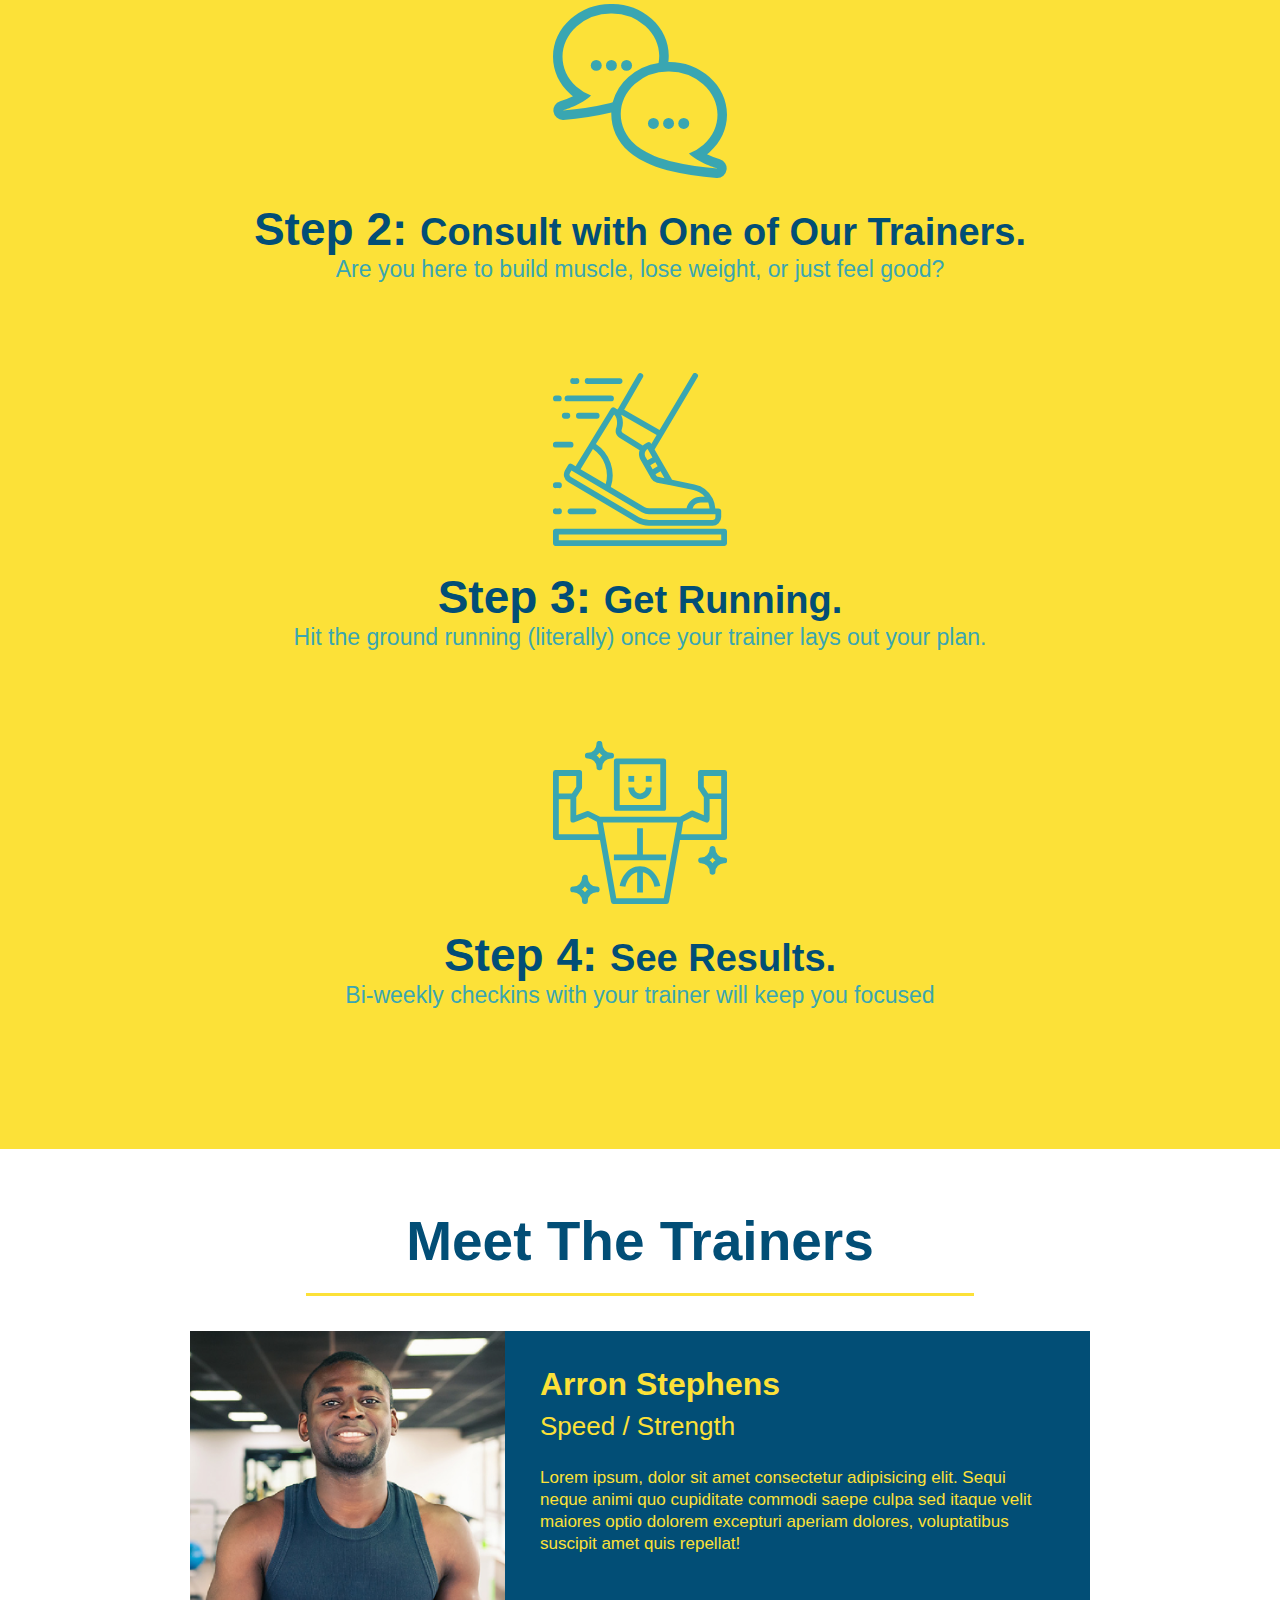
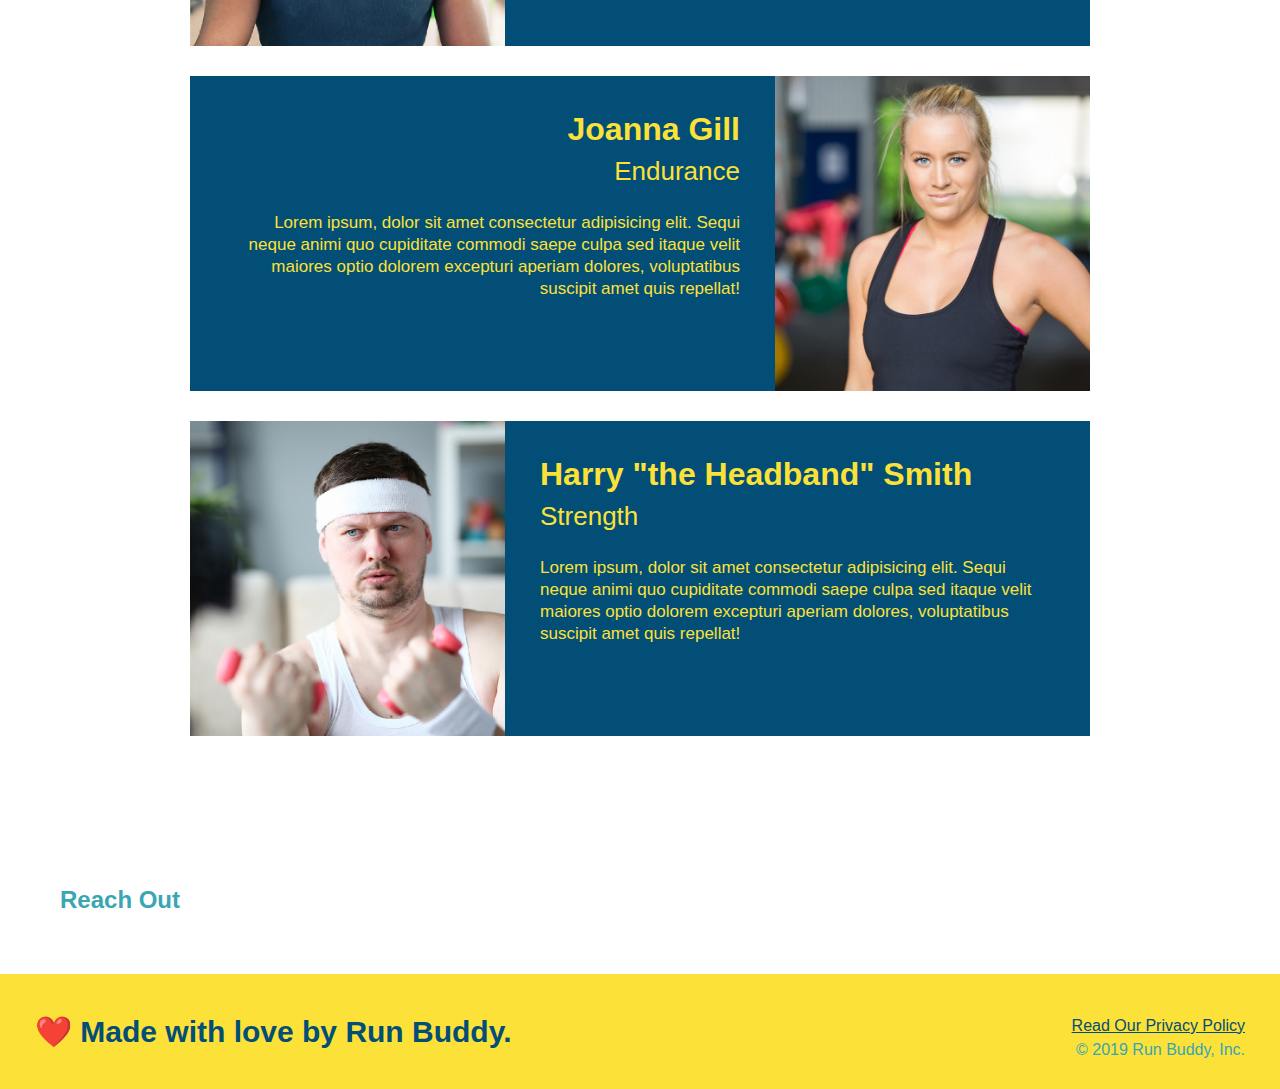
==== commit 467da92e: "meet the trainers section" ====
--- a/index.html
+++ b/index.html
@@ -102,8 +102,44 @@
   </section>
   
   <!-- "meet the trainers" section -->
-  <section>
-    <h2>Meet The Trainers</h2>
+  <section id="your-trainers" class="trainers">
+    <h2 class="section-title primary-border">Meet The Trainers</h2>
+    <article class="trainer">
+        <img src="./assets/images/trainer-1.jpg" alt="Arron Stephens in his workout clothes, ready to pump iron" />
+        <div class="trainer-bio text-left">
+          <h3>Arron Stephens</h3>
+          <h4>Speed / Strength</h4>
+          <p>
+            Lorem ipsum, dolor sit amet consectetur adipisicing elit. Sequi neque animi quo cupiditate commodi saepe culpa sed
+            itaque velit maiores optio dolorem excepturi aperiam dolores, voluptatibus suscipit amet quis repellat!
+          </p>
+        </div>
+      </article>
+      <!-- second trainer bio -->
+<article class="trainer">
+    <div class="trainer-bio text-right">
+      <h3>Joanna Gill</h3>
+      <h4>Endurance</h4>
+      <p>
+        Lorem ipsum, dolor sit amet consectetur adipisicing elit. Sequi neque animi quo cupiditate commodi saepe culpa sed
+        itaque velit maiores optio dolorem excepturi aperiam dolores, voluptatibus suscipit amet quis repellat!
+      </p>
+    </div>
+    <img src="./assets/images/trainer-2.jpg" alt="Joanna Gill cooling off after a workout" />
+  </article>
+  
+  <!-- third trainer bio -->
+  <article class="trainer">
+    <img src="./assets/images/trainer-3.jpg" alt="Harry Smith wearing a headband and lifting comically small pink weights" />
+    <div class="trainer-bio text-left">
+      <h3>Harry "the Headband" Smith</h3>
+      <h4>Strength</h4>
+      <p>
+        Lorem ipsum, dolor sit amet consectetur adipisicing elit. Sequi neque animi quo cupiditate commodi saepe culpa sed
+        itaque velit maiores optio dolorem excepturi aperiam dolores, voluptatibus suscipit amet quis repellat!
+      </p>
+    </div>
+  </article>
   </section>
   
   <!-- "reach out" section -->
--- a/assets/css/style.css
+++ b/assets/css/style.css
@@ -207,4 +207,51 @@
 
   .steps span {
     font-size: 38px;
+  }
+
+  .trainers {
+    text-align: center;
+  }
+
+  .trainer {
+    width: 900px;
+    margin: 0 auto 30px auto;
+    background: #024e76;
+    color: #fce138;
+    overflow: auto;
+  }
+
+  .trainer img {
+    width: 35%;
+    float: left;
+  }
+  
+  .trainer-bio {
+    padding: 35px;
+    float: left;
+    width: 65%;
+  }
+
+  .text-left {
+    text-align: left;
+  }
+  
+  .text-right {
+    text-align: right;
+  }
+
+  .trainer-bio h3 {
+    font-size: 32px;
+    margin-bottom: 8px;
+  }
+  
+  .trainer-bio h4 {
+    font-weight: lighter;
+    font-size: 26px;
+    margin-bottom: 25px;
+  }
+  
+  .trainer-bio p {
+    font-size: 17px;
+    line-height: 1.3;
   }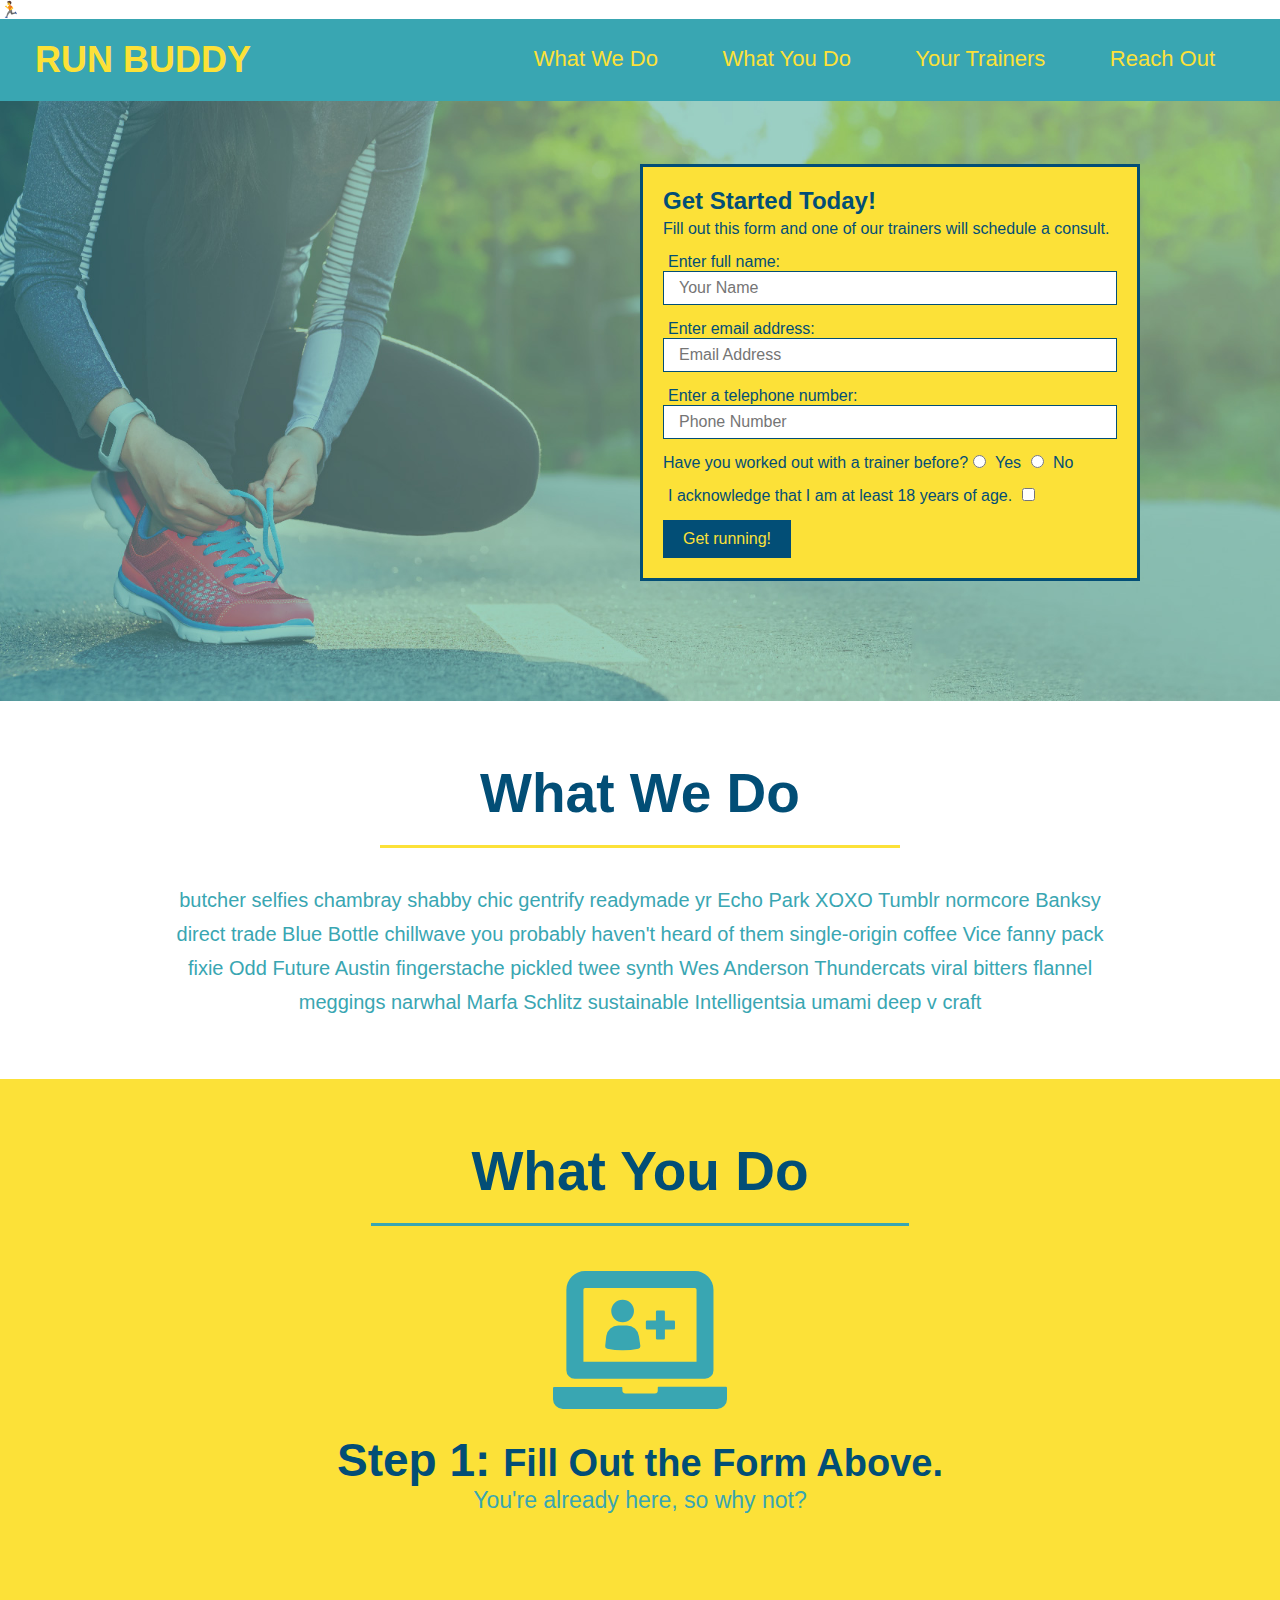
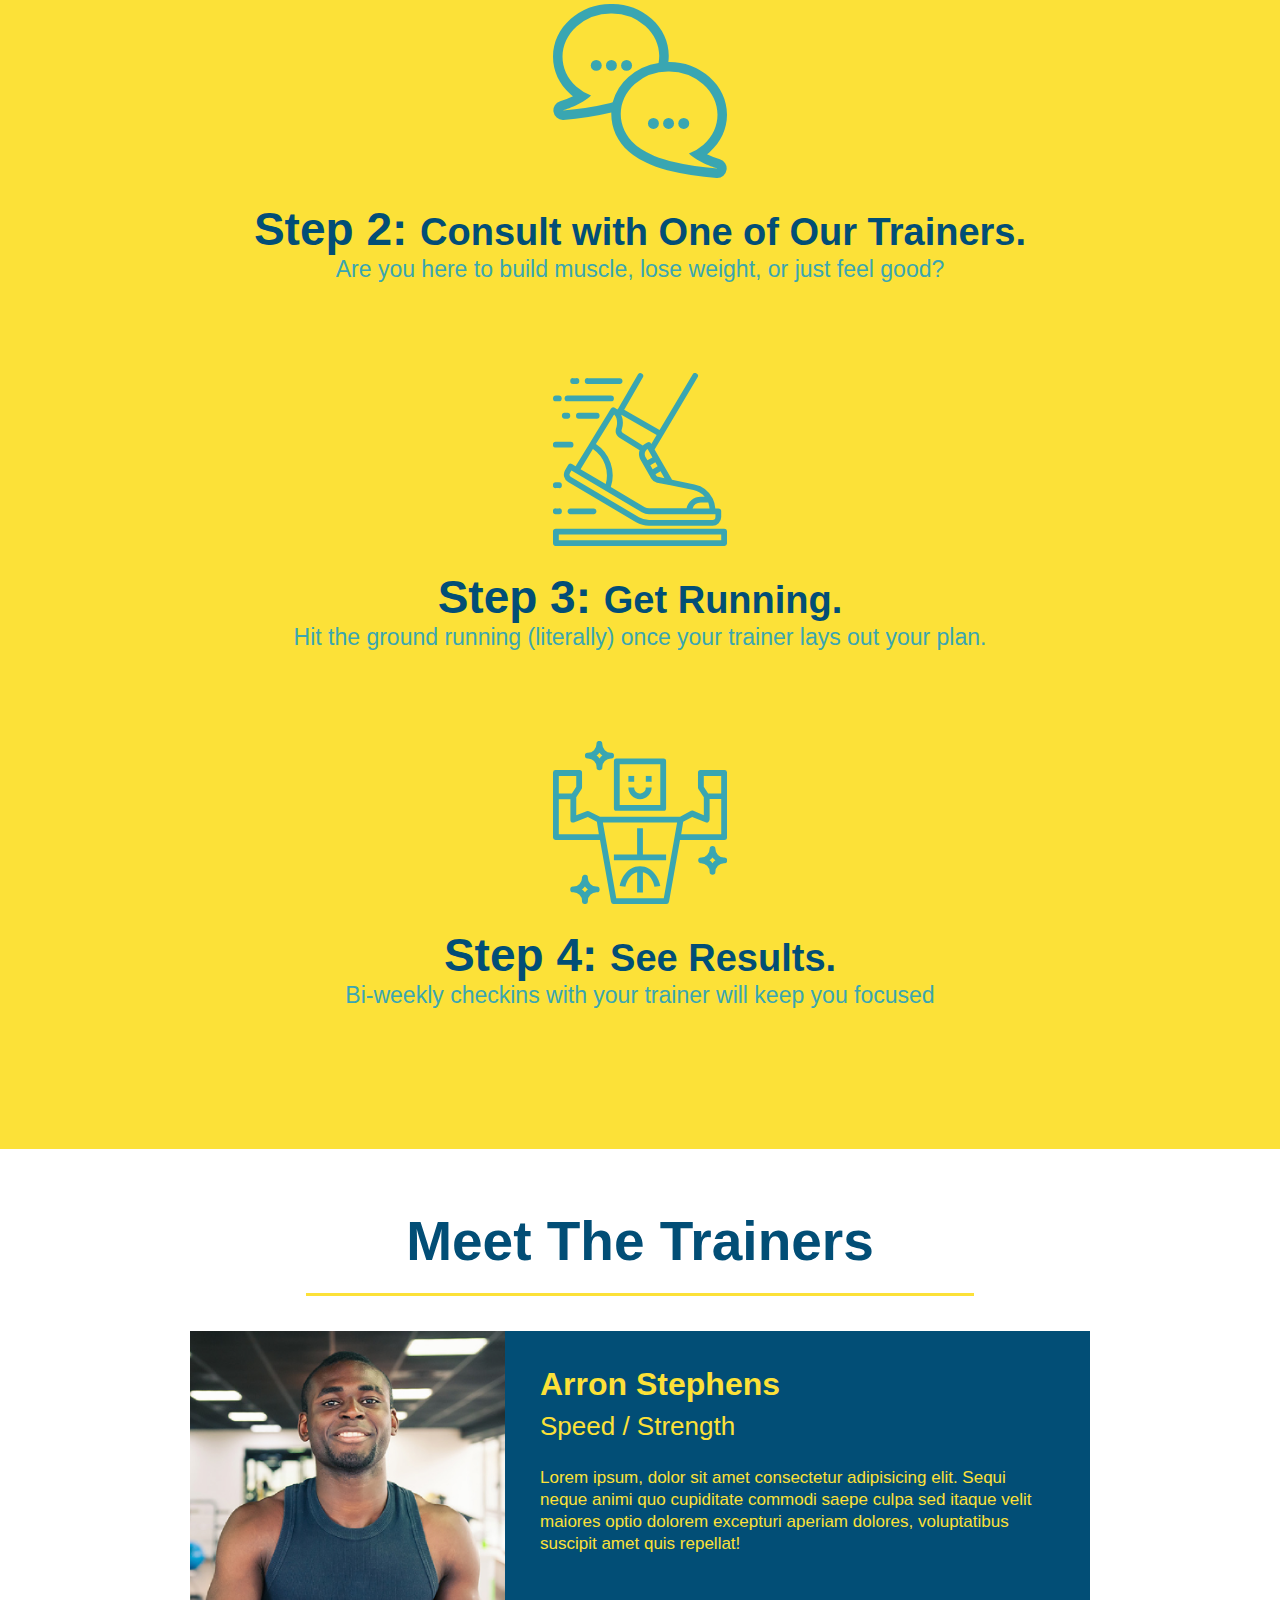
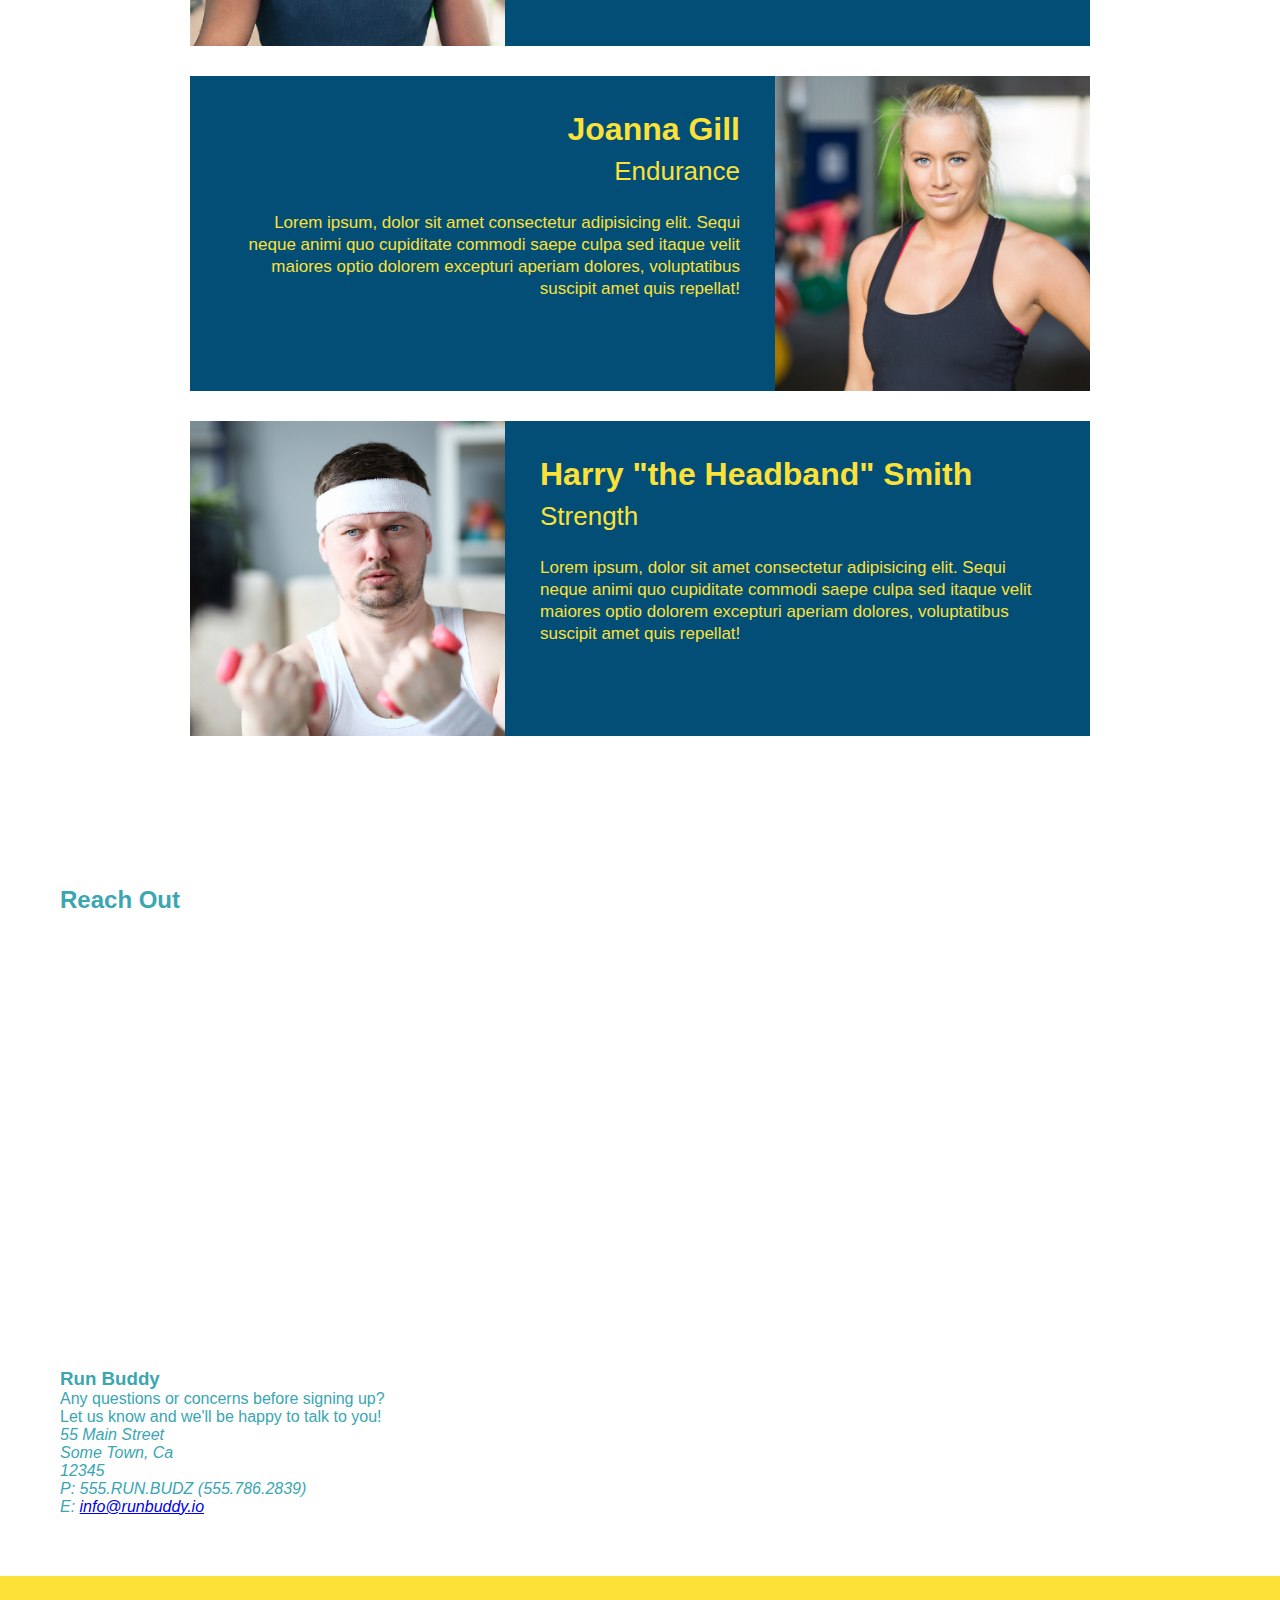
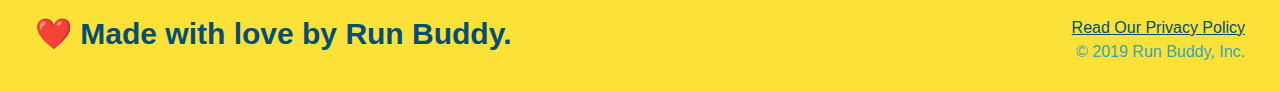
==== commit 9e52ddfa: "add iframe" ====
--- a/index.html
+++ b/index.html
@@ -145,6 +145,24 @@
   <!-- "reach out" section -->
   <section>
     <h2>Reach Out</h2>
+    <div class="contact-info">
+        <iframe src="https://www.google.com/maps/embed?pb=!1m18!1m12!1m3!1d3404.149561501587!2d-75.28184347647387!3d45.55179243464735!2m3!1f0!2f0!3f0!3m2!1i1024!2i768!4f13.1!3m3!1m2!1s0x4cce6a0559363705%3A0xfc86aa9a5ed47498!2s848%20Notre%20Dame%20St%2C%20Rockland%2C%20ON%20K4K%201G3!5e0!3m2!1sen!2sca!4v1629696867196!5m2!1sen!2sca" width="600" height="450" style="border:0;" allowfullscreen="" loading="lazy"></iframe>
+    </div>
+    <div>
+        <h3>Run Buddy</h3>
+        <p>
+          Any questions or concerns before signing up?
+          <br />
+          Let us know and we'll be happy to talk to you!
+        </p>
+        <address>
+            55 Main Street <br/>
+            Some Town, Ca <br/>
+            12345<br />
+            P: 555.RUN.BUDZ (555.786.2839)<br/>
+            E: <a href="mailto:info@runbuddy.io">info@runbuddy.io</a>
+          </address>
+      </div>
   </section>
   
   <!-- footer -->
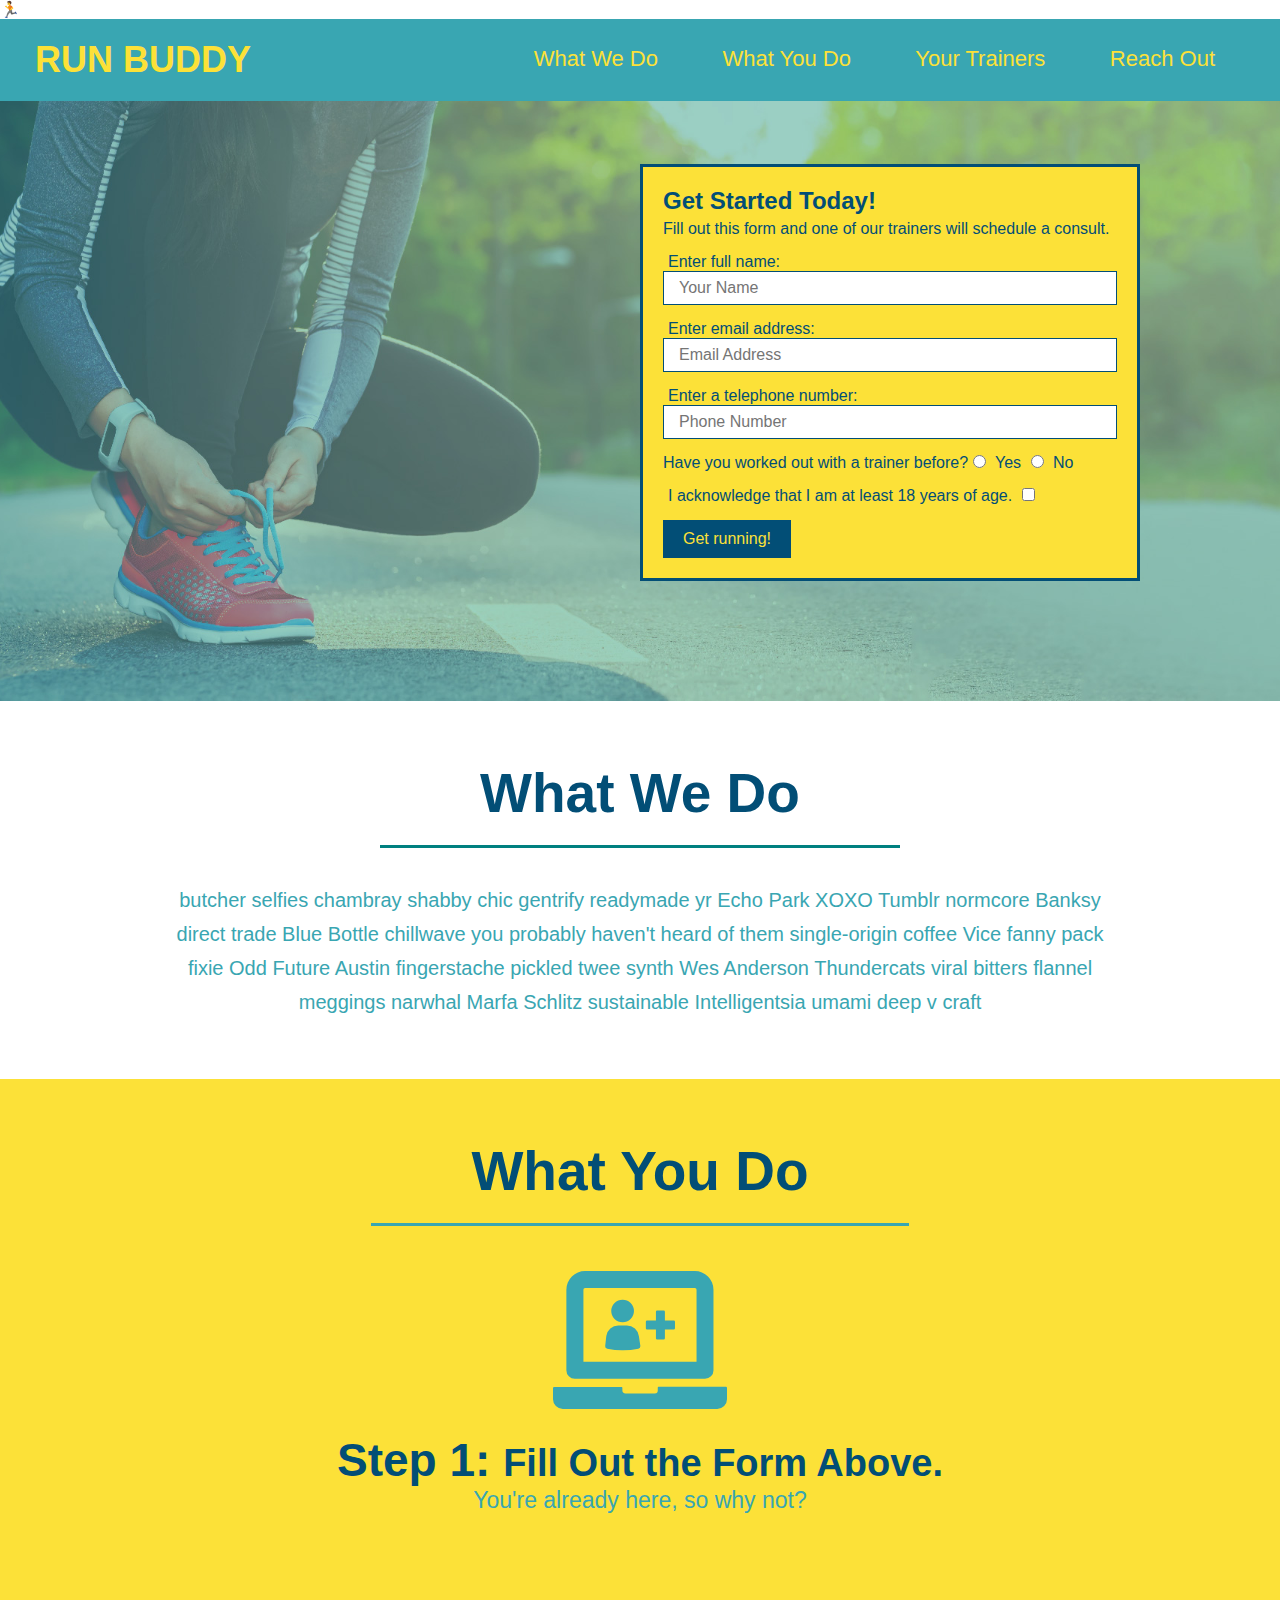
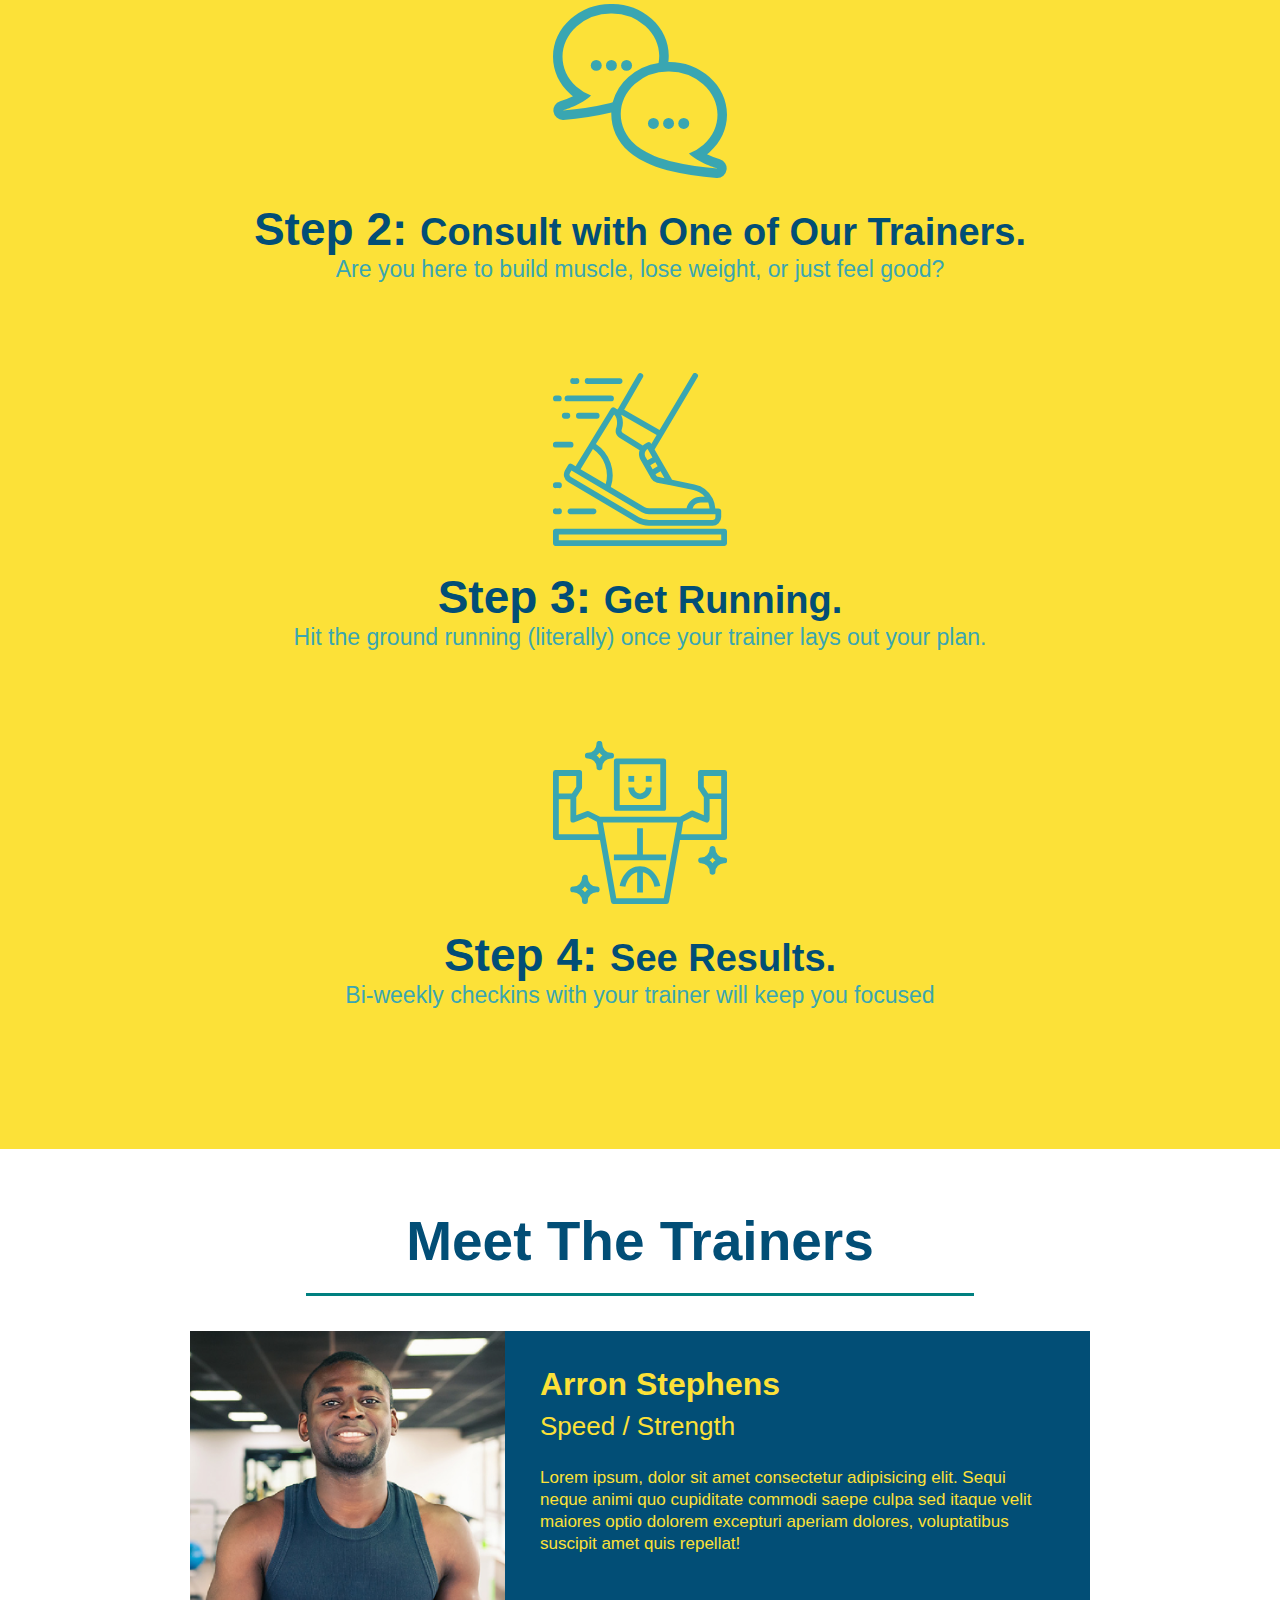
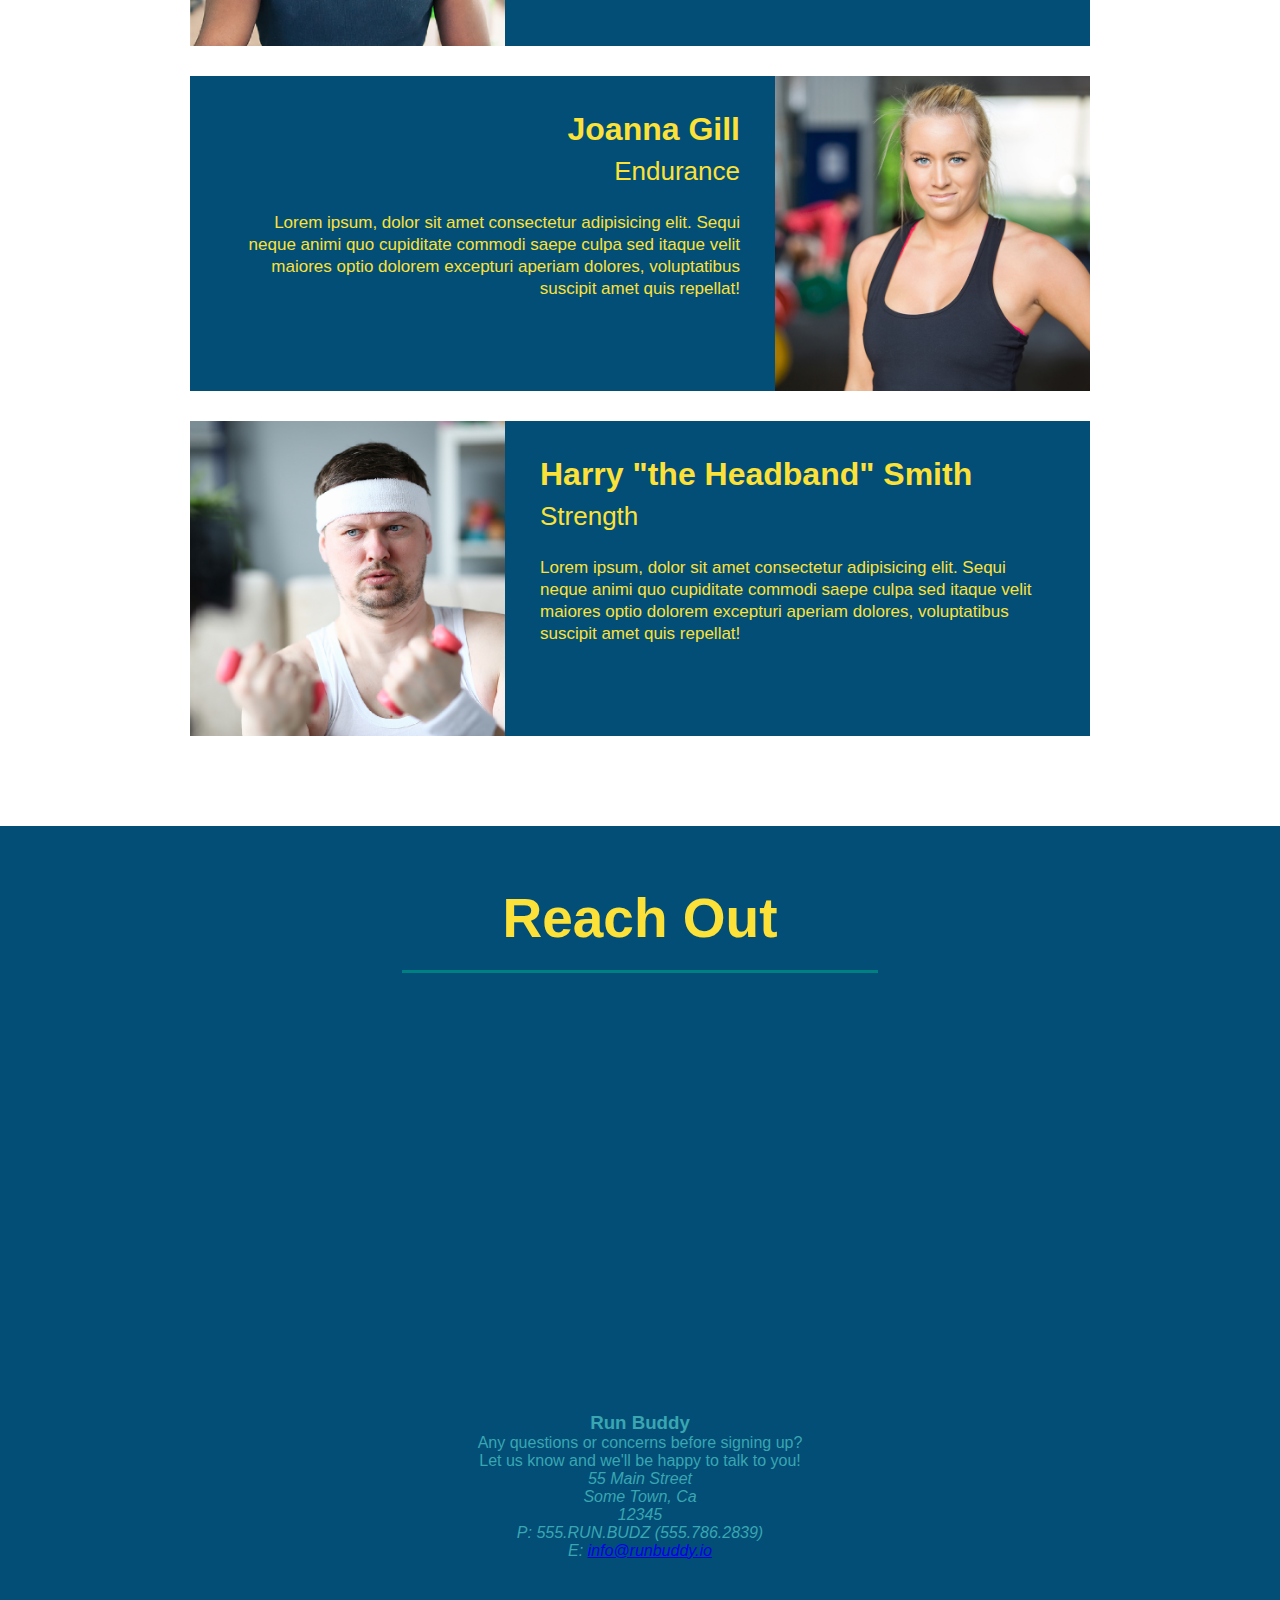
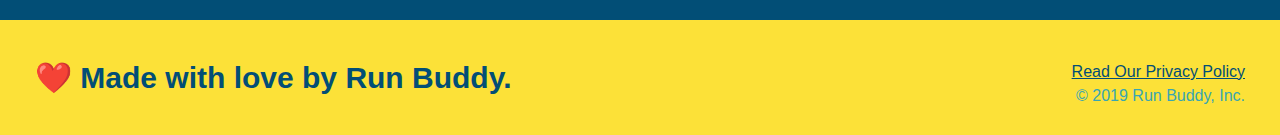
==== commit 14f07230: "style contact info" ====
--- a/index.html
+++ b/index.html
@@ -143,8 +143,8 @@
   </section>
   
   <!-- "reach out" section -->
-  <section>
-    <h2>Reach Out</h2>
+  <section id="reach-out" class="contact">
+    <h2 class="section-title secondary-border">Reach Out</h2>
     <div class="contact-info">
         <iframe src="https://www.google.com/maps/embed?pb=!1m18!1m12!1m3!1d3404.149561501587!2d-75.28184347647387!3d45.55179243464735!2m3!1f0!2f0!3f0!3m2!1i1024!2i768!4f13.1!3m3!1m2!1s0x4cce6a0559363705%3A0xfc86aa9a5ed47498!2s848%20Notre%20Dame%20St%2C%20Rockland%2C%20ON%20K4K%201G3!5e0!3m2!1sen!2sca!4v1629696867196!5m2!1sen!2sca" width="600" height="450" style="border:0;" allowfullscreen="" loading="lazy"></iframe>
     </div>
--- a/assets/css/style.css
+++ b/assets/css/style.css
@@ -254,4 +254,37 @@
   .trainer-bio p {
     font-size: 17px;
     line-height: 1.3;
+  }
+
+  .section-title {
+    font-size: 55px;
+    display: inline-block;
+    padding: 0 100px 20px 100px;
+    border-bottom: 3px solid teal;
+    margin-bottom: 35px;
+    color: #024e76;
+  }
+
+  /* REACH OUT STYLES START */
+.contact {
+    text-align: center;
+    background: #024e76;
+  }
+
+  .contact h2 {
+    color: #fce138;
+  }
+
+  .contact-info iframe {
+    width: 400px;
+    height: 400px;
+  }
+
+  .contact-info div {
+    width: 410px;
+    display: inline-block;
+    vertical-align: top;
+    text-align: left;
+    margin: 30px 0 0 60px;
+    color: white;
   }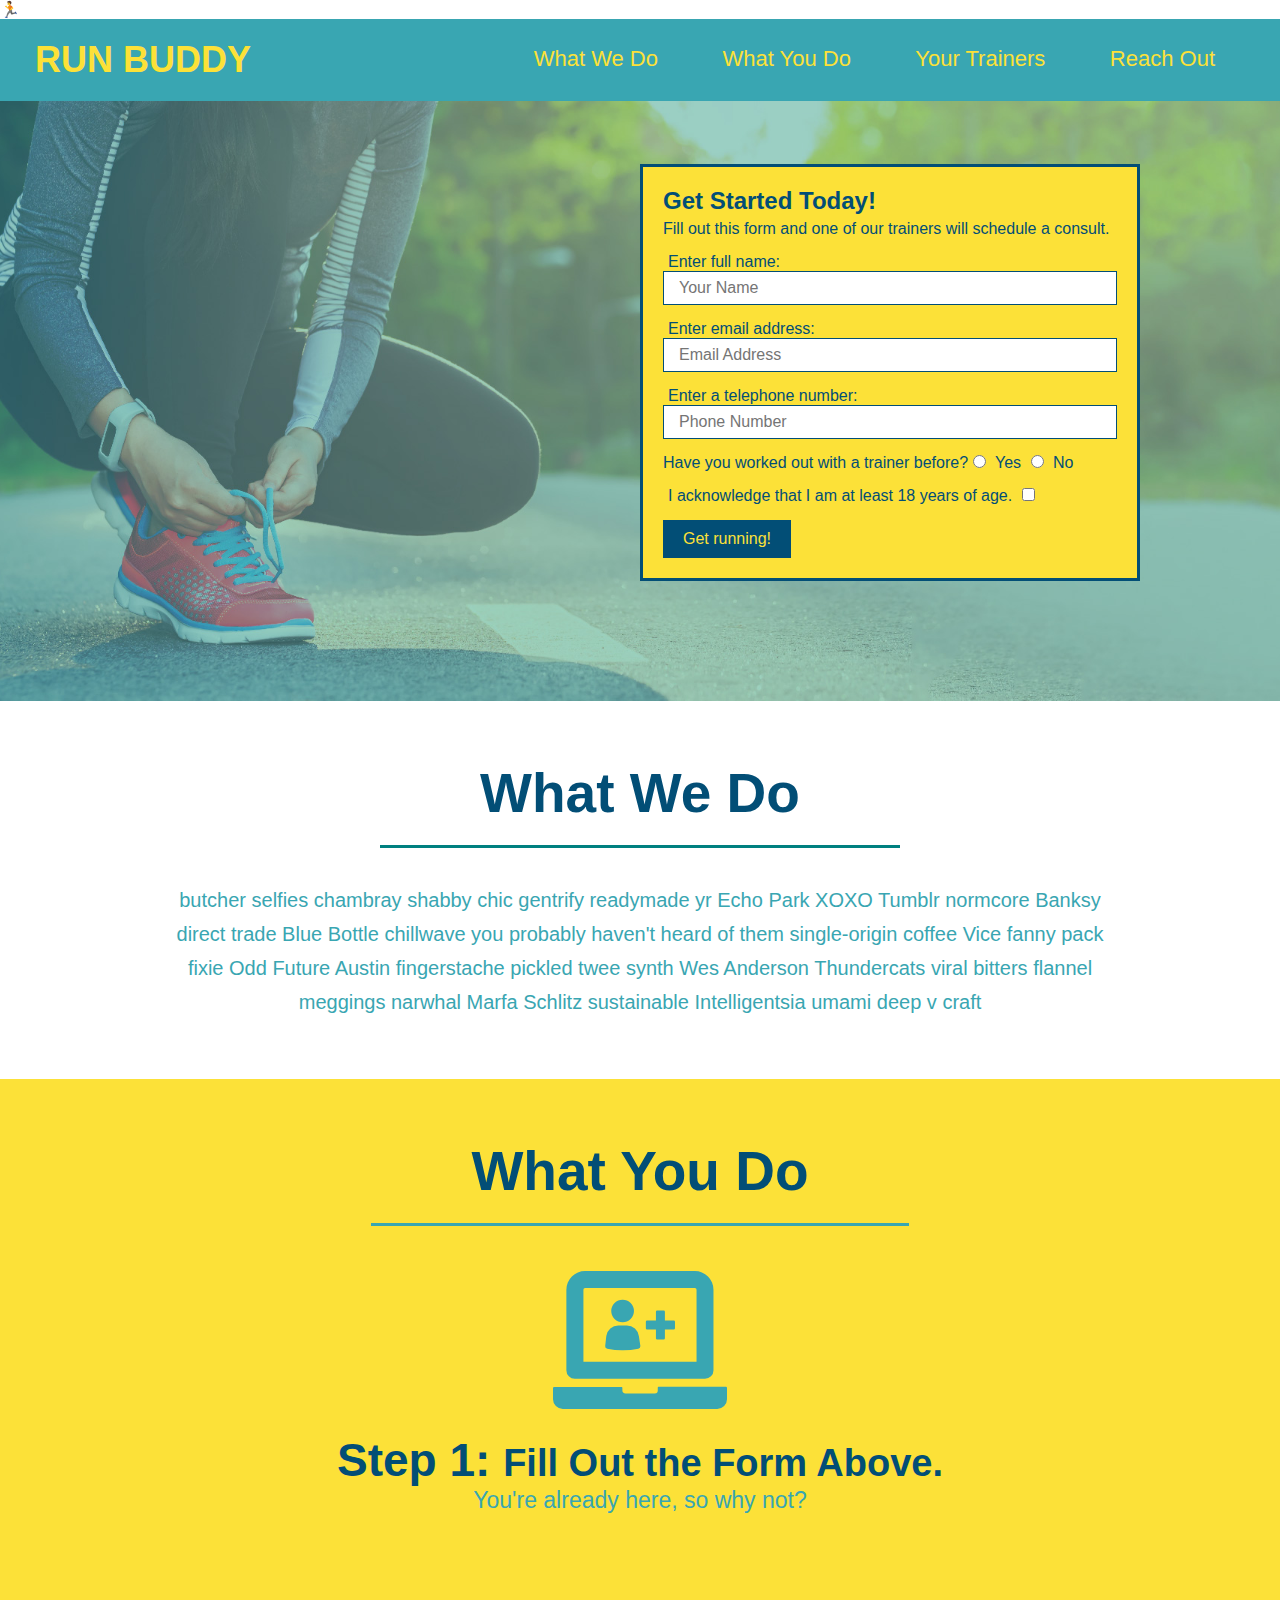
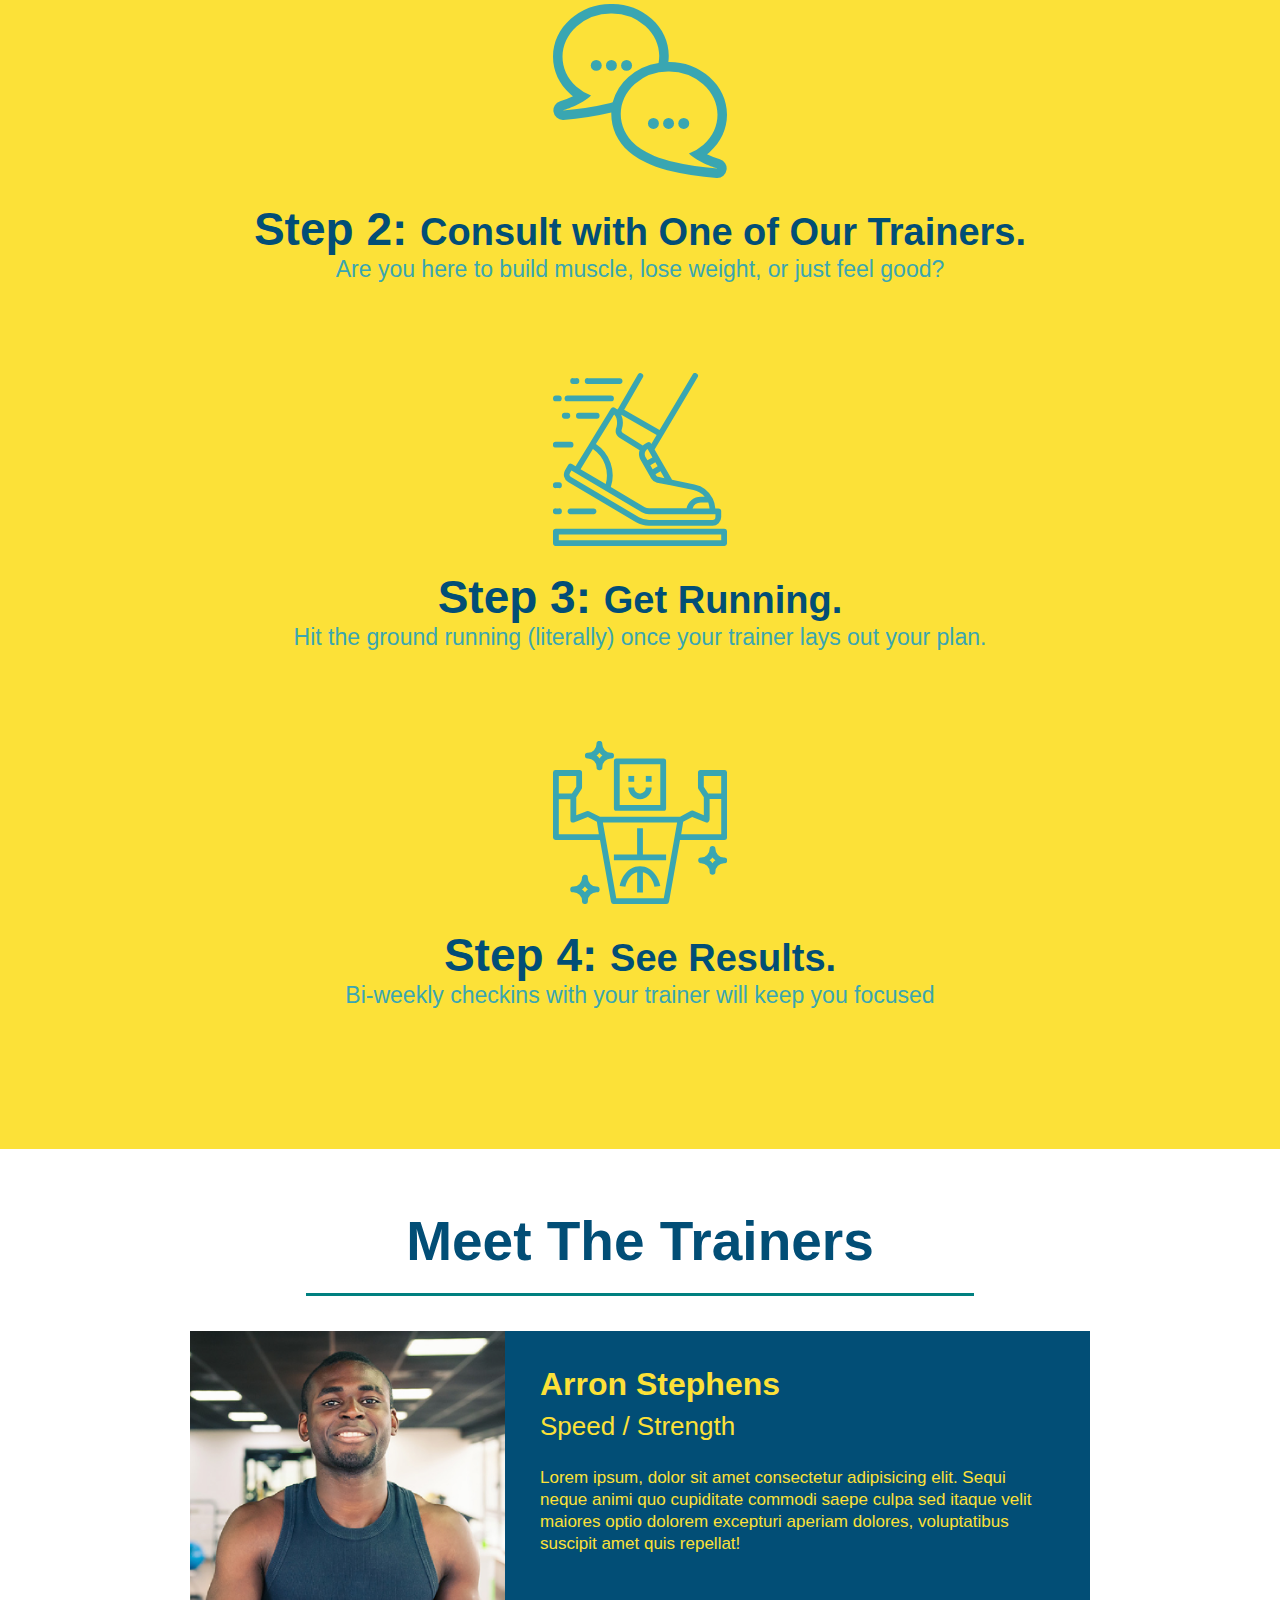
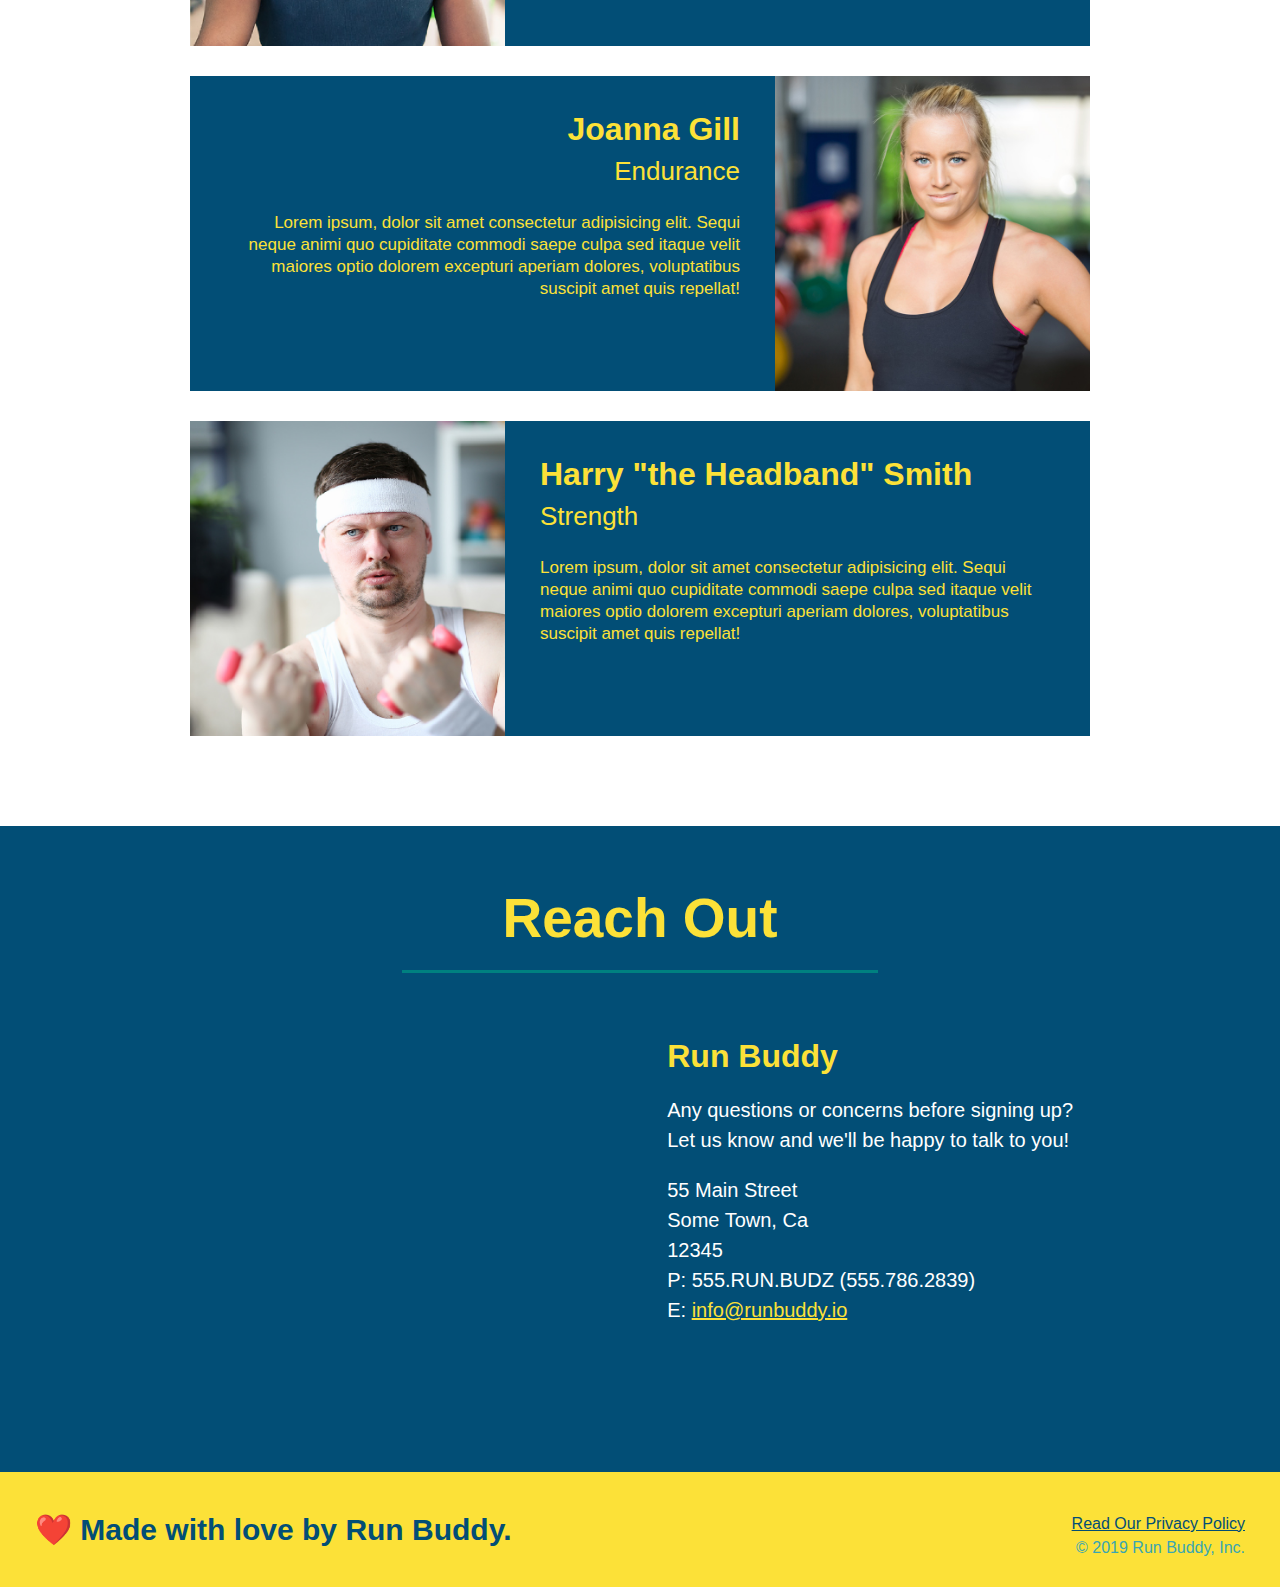
==== commit 76ae819c: "style contact info" ====
--- a/index.html
+++ b/index.html
@@ -147,7 +147,6 @@
     <h2 class="section-title secondary-border">Reach Out</h2>
     <div class="contact-info">
         <iframe src="https://www.google.com/maps/embed?pb=!1m18!1m12!1m3!1d3404.149561501587!2d-75.28184347647387!3d45.55179243464735!2m3!1f0!2f0!3f0!3m2!1i1024!2i768!4f13.1!3m3!1m2!1s0x4cce6a0559363705%3A0xfc86aa9a5ed47498!2s848%20Notre%20Dame%20St%2C%20Rockland%2C%20ON%20K4K%201G3!5e0!3m2!1sen!2sca!4v1629696867196!5m2!1sen!2sca" width="600" height="450" style="border:0;" allowfullscreen="" loading="lazy"></iframe>
-    </div>
     <div>
         <h3>Run Buddy</h3>
         <p>
--- a/assets/css/style.css
+++ b/assets/css/style.css
@@ -287,4 +287,22 @@
     text-align: left;
     margin: 30px 0 0 60px;
     color: white;
-  }+  }
+
+  .contact-info h3 {
+    color: #fce138;
+    font-size: 32px;
+  }
+  
+  .contact-info p, .contact-info address {
+    margin: 20px 0;
+    line-height: 1.5;
+    font-size: 20px;
+    font-style: normal;
+  }
+  
+  .contact-info a {
+    color: #fce138;
+  }
+  
+  /* REACH OUT STYLES END */